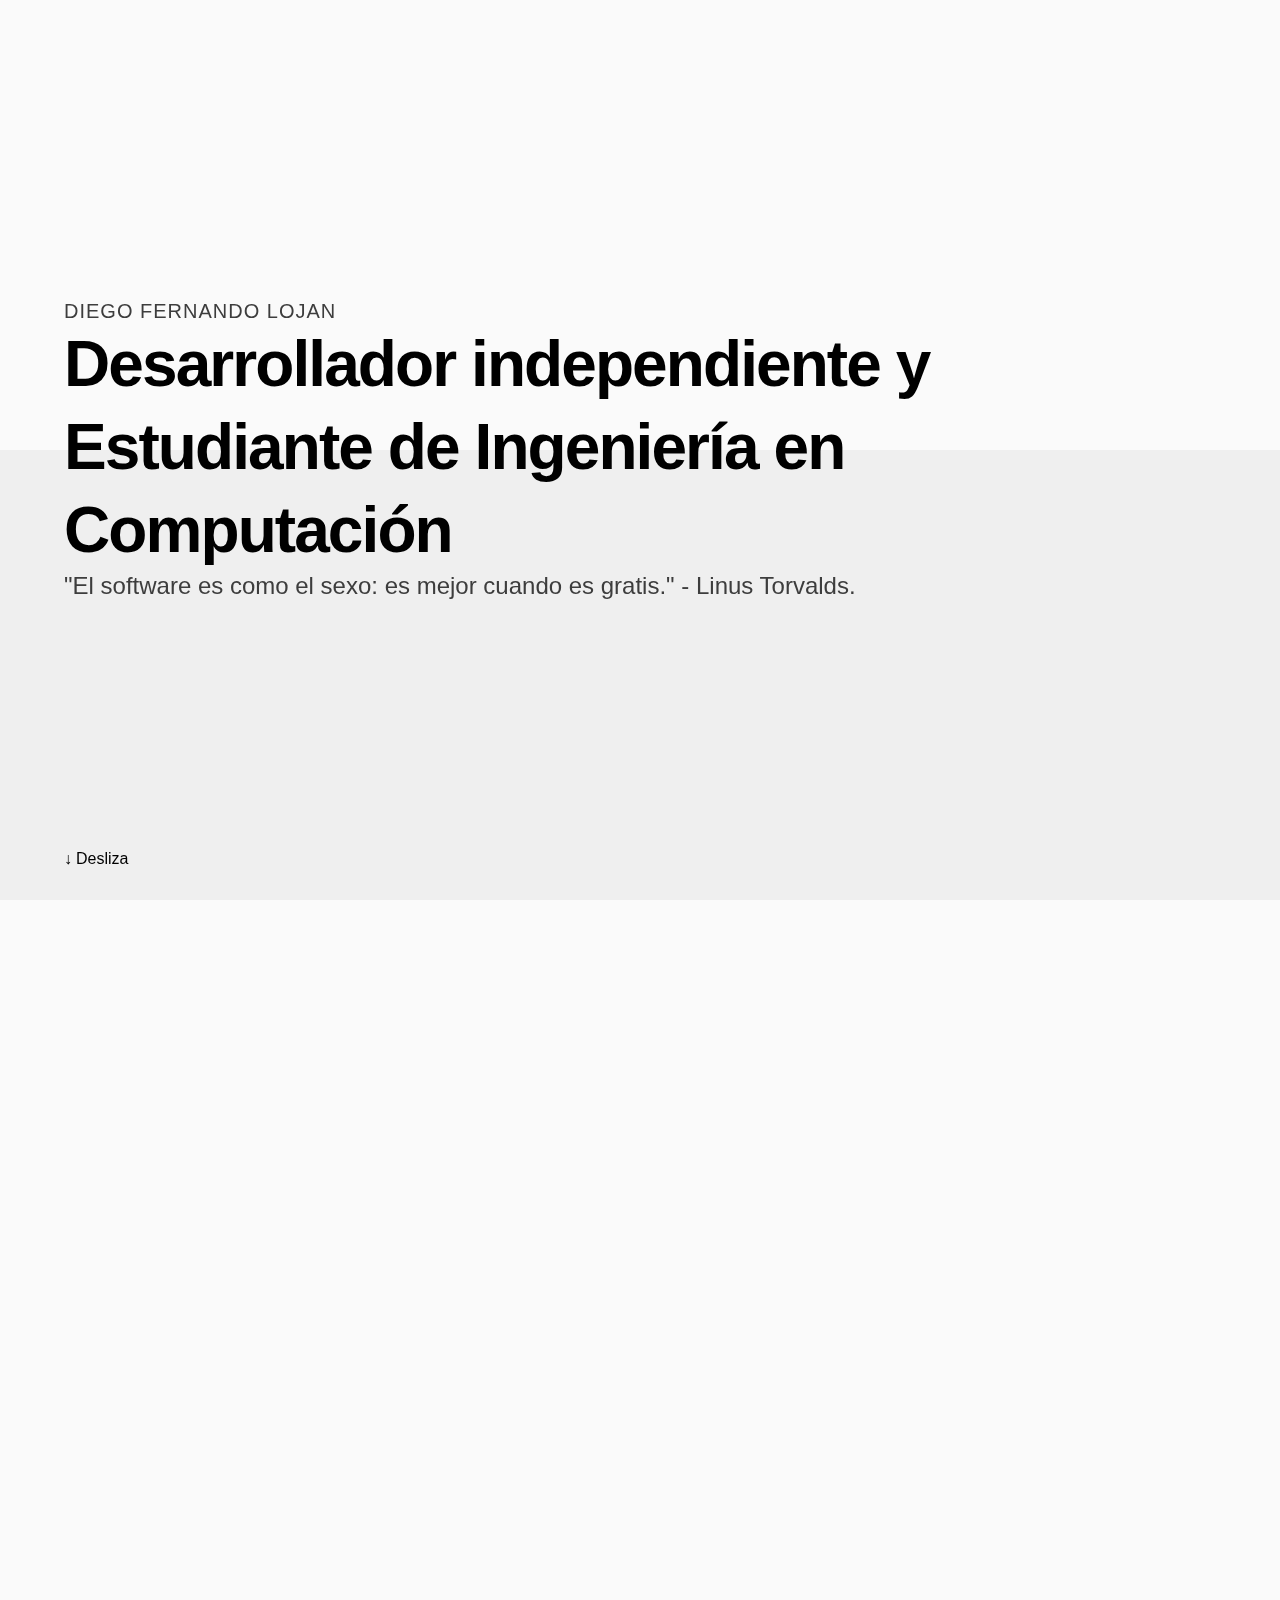
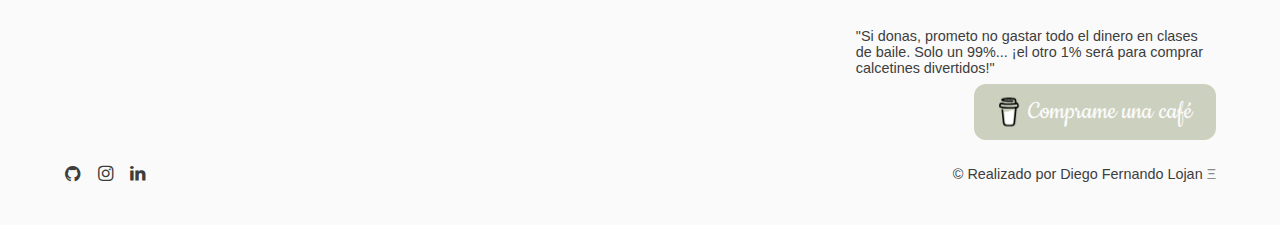
==== index.html @ 8c7e7162 "Primer commit y ultimo" ====
<!DOCTYPE html>
<html lang="en">

<head>
  <meta charset="UTF-8" />
  <meta name="viewport" content="width=device-width, initial-scale=1.0" />
  <meta name="theme-color" content="#1a324c">
  <meta name="msapplication-navbutton-color" content="#1a324c">
  <meta name="apple-mobile-web-app-status-bar-style" content="black-translucent">
  <meta name="description" content="Diego Lojan (LautishB)">
  <link rel="stylesheet" href="static/css/main.css" />
  <link rel="stylesheet" href="static/css/index.css" />
  <link rel="icon" type="image/png" sizes="32x32" href="static/images/favicon/icon.jpg" />
  <link rel="preconnect" href="https://fonts.gstatic.com" />
  <link rel="stylesheet" href="https://cdnjs.cloudflare.com/ajax/libs/font-awesome/5.15.4/css/all.min.css">


  <!-- Google fonts -->
  <style>
    /* cyrillic-ext */
    @font-face {
      font-family: 'Inter';
      font-style: normal;
      font-weight: 300;
      font-display: swap;
      src: url(https://fonts.gstatic.com/s/inter/v3/UcC73FwrK3iLTeHuS_fvQtMwCp50KnMa2JL7W0Q5n-wU.woff2) format('woff2');
      unicode-range: U+0460-052F, U+1C80-1C88, U+20B4, U+2DE0-2DFF, U+A640-A69F, U+FE2E-FE2F;
    }

    /* cyrillic */
    @font-face {
      font-family: 'Inter';
      font-style: normal;
      font-weight: 300;
      font-display: swap;
      src: url(https://fonts.gstatic.com/s/inter/v3/UcC73FwrK3iLTeHuS_fvQtMwCp50KnMa0ZL7W0Q5n-wU.woff2) format('woff2');
      unicode-range: U+0400-045F, U+0490-0491, U+04B0-04B1, U+2116;
    }

    /* greek-ext */
    @font-face {
      font-family: 'Inter';
      font-style: normal;
      font-weight: 300;
      font-display: swap;
      src: url(https://fonts.gstatic.com/s/inter/v3/UcC73FwrK3iLTeHuS_fvQtMwCp50KnMa2ZL7W0Q5n-wU.woff2) format('woff2');
      unicode-range: U+1F00-1FFF;
    }

    /* greek */
    @font-face {
      font-family: 'Inter';
      font-style: normal;
      font-weight: 300;
      font-display: swap;
      src: url(https://fonts.gstatic.com/s/inter/v3/UcC73FwrK3iLTeHuS_fvQtMwCp50KnMa1pL7W0Q5n-wU.woff2) format('woff2');
      unicode-range: U+0370-03FF;
    }

    /* vietnamese */
    @font-face {
      font-family: 'Inter';
      font-style: normal;
      font-weight: 300;
      font-display: swap;
      src: url(https://fonts.gstatic.com/s/inter/v3/UcC73FwrK3iLTeHuS_fvQtMwCp50KnMa2pL7W0Q5n-wU.woff2) format('woff2');
      unicode-range: U+0102-0103, U+0110-0111, U+0128-0129, U+0168-0169, U+01A0-01A1, U+01AF-01B0, U+1EA0-1EF9, U+20AB;
    }

    /* latin-ext */
    @font-face {
      font-family: 'Inter';
      font-style: normal;
      font-weight: 300;
      font-display: swap;
      src: url(https://fonts.gstatic.com/s/inter/v3/UcC73FwrK3iLTeHuS_fvQtMwCp50KnMa25L7W0Q5n-wU.woff2) format('woff2');
      unicode-range: U+0100-024F, U+0259, U+1E00-1EFF, U+2020, U+20A0-20AB, U+20AD-20CF, U+2113, U+2C60-2C7F, U+A720-A7FF;
    }

    /* latin */
    @font-face {
      font-family: 'Inter';
      font-style: normal;
      font-weight: 300;
      font-display: swap;
      src: url(https://fonts.gstatic.com/s/inter/v3/UcC73FwrK3iLTeHuS_fvQtMwCp50KnMa1ZL7W0Q5nw.woff2) format('woff2');
      unicode-range: U+0000-00FF, U+0131, U+0152-0153, U+02BB-02BC, U+02C6, U+02DA, U+02DC, U+2000-206F, U+2074, U+20AC, U+2122, U+2191, U+2193, U+2212, U+2215, U+FEFF, U+FFFD;
    }

    /* cyrillic-ext */
    @font-face {
      font-family: 'Inter';
      font-style: normal;
      font-weight: 400;
      font-display: swap;
      src: url(https://fonts.gstatic.com/s/inter/v3/UcC73FwrK3iLTeHuS_fvQtMwCp50KnMa2JL7W0Q5n-wU.woff2) format('woff2');
      unicode-range: U+0460-052F, U+1C80-1C88, U+20B4, U+2DE0-2DFF, U+A640-A69F, U+FE2E-FE2F;
    }

    /* cyrillic */
    @font-face {
      font-family: 'Inter';
      font-style: normal;
      font-weight: 400;
      font-display: swap;
      src: url(https://fonts.gstatic.com/s/inter/v3/UcC73FwrK3iLTeHuS_fvQtMwCp50KnMa0ZL7W0Q5n-wU.woff2) format('woff2');
      unicode-range: U+0400-045F, U+0490-0491, U+04B0-04B1, U+2116;
    }

    /* greek-ext */
    @font-face {
      font-family: 'Inter';
      font-style: normal;
      font-weight: 400;
      font-display: swap;
      src: url(https://fonts.gstatic.com/s/inter/v3/UcC73FwrK3iLTeHuS_fvQtMwCp50KnMa2ZL7W0Q5n-wU.woff2) format('woff2');
      unicode-range: U+1F00-1FFF;
    }

    /* greek */
    @font-face {
      font-family: 'Inter';
      font-style: normal;
      font-weight: 400;
      font-display: swap;
      src: url(https://fonts.gstatic.com/s/inter/v3/UcC73FwrK3iLTeHuS_fvQtMwCp50KnMa1pL7W0Q5n-wU.woff2) format('woff2');
      unicode-range: U+0370-03FF;
    }

    /* vietnamese */
    @font-face {
      font-family: 'Inter';
      font-style: normal;
      font-weight: 400;
      font-display: swap;
      src: url(https://fonts.gstatic.com/s/inter/v3/UcC73FwrK3iLTeHuS_fvQtMwCp50KnMa2pL7W0Q5n-wU.woff2) format('woff2');
      unicode-range: U+0102-0103, U+0110-0111, U+0128-0129, U+0168-0169, U+01A0-01A1, U+01AF-01B0, U+1EA0-1EF9, U+20AB;
    }

    /* latin-ext */
    @font-face {
      font-family: 'Inter';
      font-style: normal;
      font-weight: 400;
      font-display: swap;
      src: url(https://fonts.gstatic.com/s/inter/v3/UcC73FwrK3iLTeHuS_fvQtMwCp50KnMa25L7W0Q5n-wU.woff2) format('woff2');
      unicode-range: U+0100-024F, U+0259, U+1E00-1EFF, U+2020, U+20A0-20AB, U+20AD-20CF, U+2113, U+2C60-2C7F, U+A720-A7FF;
    }

    /* latin */
    @font-face {
      font-family: 'Inter';
      font-style: normal;
      font-weight: 400;
      font-display: swap;
      src: url(https://fonts.gstatic.com/s/inter/v3/UcC73FwrK3iLTeHuS_fvQtMwCp50KnMa1ZL7W0Q5nw.woff2) format('woff2');
      unicode-range: U+0000-00FF, U+0131, U+0152-0153, U+02BB-02BC, U+02C6, U+02DA, U+02DC, U+2000-206F, U+2074, U+20AC, U+2122, U+2191, U+2193, U+2212, U+2215, U+FEFF, U+FFFD;
    }

    /* cyrillic-ext */
    @font-face {
      font-family: 'Inter';
      font-style: normal;
      font-weight: 500;
      font-display: swap;
      src: url(https://fonts.gstatic.com/s/inter/v3/UcC73FwrK3iLTeHuS_fvQtMwCp50KnMa2JL7W0Q5n-wU.woff2) format('woff2');
      unicode-range: U+0460-052F, U+1C80-1C88, U+20B4, U+2DE0-2DFF, U+A640-A69F, U+FE2E-FE2F;
    }

    /* cyrillic */
    @font-face {
      font-family: 'Inter';
      font-style: normal;
      font-weight: 500;
      font-display: swap;
      src: url(https://fonts.gstatic.com/s/inter/v3/UcC73FwrK3iLTeHuS_fvQtMwCp50KnMa0ZL7W0Q5n-wU.woff2) format('woff2');
      unicode-range: U+0400-045F, U+0490-0491, U+04B0-04B1, U+2116;
    }

    /* greek-ext */
    @font-face {
      font-family: 'Inter';
      font-style: normal;
      font-weight: 500;
      font-display: swap;
      src: url(https://fonts.gstatic.com/s/inter/v3/UcC73FwrK3iLTeHuS_fvQtMwCp50KnMa2ZL7W0Q5n-wU.woff2) format('woff2');
      unicode-range: U+1F00-1FFF;
    }

    /* greek */
    @font-face {
      font-family: 'Inter';
      font-style: normal;
      font-weight: 500;
      font-display: swap;
      src: url(https://fonts.gstatic.com/s/inter/v3/UcC73FwrK3iLTeHuS_fvQtMwCp50KnMa1pL7W0Q5n-wU.woff2) format('woff2');
      unicode-range: U+0370-03FF;
    }

    /* vietnamese */
    @font-face {
      font-family: 'Inter';
      font-style: normal;
      font-weight: 500;
      font-display: swap;
      src: url(https://fonts.gstatic.com/s/inter/v3/UcC73FwrK3iLTeHuS_fvQtMwCp50KnMa2pL7W0Q5n-wU.woff2) format('woff2');
      unicode-range: U+0102-0103, U+0110-0111, U+0128-0129, U+0168-0169, U+01A0-01A1, U+01AF-01B0, U+1EA0-1EF9, U+20AB;
    }

    /* latin-ext */
    @font-face {
      font-family: 'Inter';
      font-style: normal;
      font-weight: 500;
      font-display: swap;
      src: url(https://fonts.gstatic.com/s/inter/v3/UcC73FwrK3iLTeHuS_fvQtMwCp50KnMa25L7W0Q5n-wU.woff2) format('woff2');
      unicode-range: U+0100-024F, U+0259, U+1E00-1EFF, U+2020, U+20A0-20AB, U+20AD-20CF, U+2113, U+2C60-2C7F, U+A720-A7FF;
    }

    /* latin */
    @font-face {
      font-family: 'Inter';
      font-style: normal;
      font-weight: 500;
      font-display: swap;
      src: url(https://fonts.gstatic.com/s/inter/v3/UcC73FwrK3iLTeHuS_fvQtMwCp50KnMa1ZL7W0Q5nw.woff2) format('woff2');
      unicode-range: U+0000-00FF, U+0131, U+0152-0153, U+02BB-02BC, U+02C6, U+02DA, U+02DC, U+2000-206F, U+2074, U+20AC, U+2122, U+2191, U+2193, U+2212, U+2215, U+FEFF, U+FFFD;
    }

    /* cyrillic-ext */
    @font-face {
      font-family: 'Inter';
      font-style: normal;
      font-weight: 600;
      font-display: swap;
      src: url(https://fonts.gstatic.com/s/inter/v3/UcC73FwrK3iLTeHuS_fvQtMwCp50KnMa2JL7W0Q5n-wU.woff2) format('woff2');
      unicode-range: U+0460-052F, U+1C80-1C88, U+20B4, U+2DE0-2DFF, U+A640-A69F, U+FE2E-FE2F;
    }

    /* cyrillic */
    @font-face {
      font-family: 'Inter';
      font-style: normal;
      font-weight: 600;
      font-display: swap;
      src: url(https://fonts.gstatic.com/s/inter/v3/UcC73FwrK3iLTeHuS_fvQtMwCp50KnMa0ZL7W0Q5n-wU.woff2) format('woff2');
      unicode-range: U+0400-045F, U+0490-0491, U+04B0-04B1, U+2116;
    }

    /* greek-ext */
    @font-face {
      font-family: 'Inter';
      font-style: normal;
      font-weight: 600;
      font-display: swap;
      src: url(https://fonts.gstatic.com/s/inter/v3/UcC73FwrK3iLTeHuS_fvQtMwCp50KnMa2ZL7W0Q5n-wU.woff2) format('woff2');
      unicode-range: U+1F00-1FFF;
    }

    /* greek */
    @font-face {
      font-family: 'Inter';
      font-style: normal;
      font-weight: 600;
      font-display: swap;
      src: url(https://fonts.gstatic.com/s/inter/v3/UcC73FwrK3iLTeHuS_fvQtMwCp50KnMa1pL7W0Q5n-wU.woff2) format('woff2');
      unicode-range: U+0370-03FF;
    }

    /* vietnamese */
    @font-face {
      font-family: 'Inter';
      font-style: normal;
      font-weight: 600;
      font-display: swap;
      src: url(https://fonts.gstatic.com/s/inter/v3/UcC73FwrK3iLTeHuS_fvQtMwCp50KnMa2pL7W0Q5n-wU.woff2) format('woff2');
      unicode-range: U+0102-0103, U+0110-0111, U+0128-0129, U+0168-0169, U+01A0-01A1, U+01AF-01B0, U+1EA0-1EF9, U+20AB;
    }

    /* latin-ext */
    @font-face {
      font-family: 'Inter';
      font-style: normal;
      font-weight: 600;
      font-display: swap;
      src: url(https://fonts.gstatic.com/s/inter/v3/UcC73FwrK3iLTeHuS_fvQtMwCp50KnMa25L7W0Q5n-wU.woff2) format('woff2');
      unicode-range: U+0100-024F, U+0259, U+1E00-1EFF, U+2020, U+20A0-20AB, U+20AD-20CF, U+2113, U+2C60-2C7F, U+A720-A7FF;
    }

    /* latin */
    @font-face {
      font-family: 'Inter';
      font-style: normal;
      font-weight: 600;
      font-display: swap;
      src: url(https://fonts.gstatic.com/s/inter/v3/UcC73FwrK3iLTeHuS_fvQtMwCp50KnMa1ZL7W0Q5nw.woff2) format('woff2');
      unicode-range: U+0000-00FF, U+0131, U+0152-0153, U+02BB-02BC, U+02C6, U+02DA, U+02DC, U+2000-206F, U+2074, U+20AC, U+2122, U+2191, U+2193, U+2212, U+2215, U+FEFF, U+FFFD;
    }

    /* cyrillic-ext */
    @font-face {
      font-family: 'Inter';
      font-style: normal;
      font-weight: 700;
      font-display: swap;
      src: url(https://fonts.gstatic.com/s/inter/v3/UcC73FwrK3iLTeHuS_fvQtMwCp50KnMa2JL7W0Q5n-wU.woff2) format('woff2');
      unicode-range: U+0460-052F, U+1C80-1C88, U+20B4, U+2DE0-2DFF, U+A640-A69F, U+FE2E-FE2F;
    }

    /* cyrillic */
    @font-face {
      font-family: 'Inter';
      font-style: normal;
      font-weight: 700;
      font-display: swap;
      src: url(https://fonts.gstatic.com/s/inter/v3/UcC73FwrK3iLTeHuS_fvQtMwCp50KnMa0ZL7W0Q5n-wU.woff2) format('woff2');
      unicode-range: U+0400-045F, U+0490-0491, U+04B0-04B1, U+2116;
    }

    /* greek-ext */
    @font-face {
      font-family: 'Inter';
      font-style: normal;
      font-weight: 700;
      font-display: swap;
      src: url(https://fonts.gstatic.com/s/inter/v3/UcC73FwrK3iLTeHuS_fvQtMwCp50KnMa2ZL7W0Q5n-wU.woff2) format('woff2');
      unicode-range: U+1F00-1FFF;
    }

    /* greek */
    @font-face {
      font-family: 'Inter';
      font-style: normal;
      font-weight: 700;
      font-display: swap;
      src: url(https://fonts.gstatic.com/s/inter/v3/UcC73FwrK3iLTeHuS_fvQtMwCp50KnMa1pL7W0Q5n-wU.woff2) format('woff2');
      unicode-range: U+0370-03FF;
    }

    /* vietnamese */
    @font-face {
      font-family: 'Inter';
      font-style: normal;
      font-weight: 700;
      font-display: swap;
      src: url(https://fonts.gstatic.com/s/inter/v3/UcC73FwrK3iLTeHuS_fvQtMwCp50KnMa2pL7W0Q5n-wU.woff2) format('woff2');
      unicode-range: U+0102-0103, U+0110-0111, U+0128-0129, U+0168-0169, U+01A0-01A1, U+01AF-01B0, U+1EA0-1EF9, U+20AB;
    }

    /* latin-ext */
    @font-face {
      font-family: 'Inter';
      font-style: normal;
      font-weight: 700;
      font-display: swap;
      src: url(https://fonts.gstatic.com/s/inter/v3/UcC73FwrK3iLTeHuS_fvQtMwCp50KnMa25L7W0Q5n-wU.woff2) format('woff2');
      unicode-range: U+0100-024F, U+0259, U+1E00-1EFF, U+2020, U+20A0-20AB, U+20AD-20CF, U+2113, U+2C60-2C7F, U+A720-A7FF;
    }

    /* latin */
    @font-face {
      font-family: 'Inter';
      font-style: normal;
      font-weight: 700;
      font-display: swap;
      src: url(https://fonts.gstatic.com/s/inter/v3/UcC73FwrK3iLTeHuS_fvQtMwCp50KnMa1ZL7W0Q5nw.woff2) format('woff2');
      unicode-range: U+0000-00FF, U+0131, U+0152-0153, U+02BB-02BC, U+02C6, U+02DA, U+02DC, U+2000-206F, U+2074, U+20AC, U+2122, U+2191, U+2193, U+2212, U+2215, U+FEFF, U+FFFD;
    }

    /* cyrillic-ext */
    @font-face {
      font-family: 'Inter';
      font-style: normal;
      font-weight: 800;
      font-display: swap;
      src: url(https://fonts.gstatic.com/s/inter/v3/UcC73FwrK3iLTeHuS_fvQtMwCp50KnMa2JL7W0Q5n-wU.woff2) format('woff2');
      unicode-range: U+0460-052F, U+1C80-1C88, U+20B4, U+2DE0-2DFF, U+A640-A69F, U+FE2E-FE2F;
    }

    /* cyrillic */
    @font-face {
      font-family: 'Inter';
      font-style: normal;
      font-weight: 800;
      font-display: swap;
      src: url(https://fonts.gstatic.com/s/inter/v3/UcC73FwrK3iLTeHuS_fvQtMwCp50KnMa0ZL7W0Q5n-wU.woff2) format('woff2');
      unicode-range: U+0400-045F, U+0490-0491, U+04B0-04B1, U+2116;
    }

    /* greek-ext */
    @font-face {
      font-family: 'Inter';
      font-style: normal;
      font-weight: 800;
      font-display: swap;
      src: url(https://fonts.gstatic.com/s/inter/v3/UcC73FwrK3iLTeHuS_fvQtMwCp50KnMa2ZL7W0Q5n-wU.woff2) format('woff2');
      unicode-range: U+1F00-1FFF;
    }

    /* greek */
    @font-face {
      font-family: 'Inter';
      font-style: normal;
      font-weight: 800;
      font-display: swap;
      src: url(https://fonts.gstatic.com/s/inter/v3/UcC73FwrK3iLTeHuS_fvQtMwCp50KnMa1pL7W0Q5n-wU.woff2) format('woff2');
      unicode-range: U+0370-03FF;
    }

    /* vietnamese */
    @font-face {
      font-family: 'Inter';
      font-style: normal;
      font-weight: 800;
      font-display: swap;
      src: url(https://fonts.gstatic.com/s/inter/v3/UcC73FwrK3iLTeHuS_fvQtMwCp50KnMa2pL7W0Q5n-wU.woff2) format('woff2');
      unicode-range: U+0102-0103, U+0110-0111, U+0128-0129, U+0168-0169, U+01A0-01A1, U+01AF-01B0, U+1EA0-1EF9, U+20AB;
    }

    /* latin-ext */
    @font-face {
      font-family: 'Inter';
      font-style: normal;
      font-weight: 800;
      font-display: swap;
      src: url(https://fonts.gstatic.com/s/inter/v3/UcC73FwrK3iLTeHuS_fvQtMwCp50KnMa25L7W0Q5n-wU.woff2) format('woff2');
      unicode-range: U+0100-024F, U+0259, U+1E00-1EFF, U+2020, U+20A0-20AB, U+20AD-20CF, U+2113, U+2C60-2C7F, U+A720-A7FF;
    }

    /* latin */
    @font-face {
      font-family: 'Inter';
      font-style: normal;
      font-weight: 800;
      font-display: swap;
      src: url(https://fonts.gstatic.com/s/inter/v3/UcC73FwrK3iLTeHuS_fvQtMwCp50KnMa1ZL7W0Q5nw.woff2) format('woff2');
      unicode-range: U+0000-00FF, U+0131, U+0152-0153, U+02BB-02BC, U+02C6, U+02DA, U+02DC, U+2000-206F, U+2074, U+20AC, U+2122, U+2191, U+2193, U+2212, U+2215, U+FEFF, U+FFFD;
    }

    /* cyrillic-ext */
    @font-face {
      font-family: 'Inter';
      font-style: normal;
      font-weight: 900;
      font-display: swap;
      src: url(https://fonts.gstatic.com/s/inter/v3/UcC73FwrK3iLTeHuS_fvQtMwCp50KnMa2JL7W0Q5n-wU.woff2) format('woff2');
      unicode-range: U+0460-052F, U+1C80-1C88, U+20B4, U+2DE0-2DFF, U+A640-A69F, U+FE2E-FE2F;
    }

    /* cyrillic */
    @font-face {
      font-family: 'Inter';
      font-style: normal;
      font-weight: 900;
      font-display: swap;
      src: url(https://fonts.gstatic.com/s/inter/v3/UcC73FwrK3iLTeHuS_fvQtMwCp50KnMa0ZL7W0Q5n-wU.woff2) format('woff2');
      unicode-range: U+0400-045F, U+0490-0491, U+04B0-04B1, U+2116;
    }

    /* greek-ext */
    @font-face {
      font-family: 'Inter';
      font-style: normal;
      font-weight: 900;
      font-display: swap;
      src: url(https://fonts.gstatic.com/s/inter/v3/UcC73FwrK3iLTeHuS_fvQtMwCp50KnMa2ZL7W0Q5n-wU.woff2) format('woff2');
      unicode-range: U+1F00-1FFF;
    }

    /* greek */
    @font-face {
      font-family: 'Inter';
      font-style: normal;
      font-weight: 900;
      font-display: swap;
      src: url(https://fonts.gstatic.com/s/inter/v3/UcC73FwrK3iLTeHuS_fvQtMwCp50KnMa1pL7W0Q5n-wU.woff2) format('woff2');
      unicode-range: U+0370-03FF;
    }

    /* vietnamese */
    @font-face {
      font-family: 'Inter';
      font-style: normal;
      font-weight: 900;
      font-display: swap;
      src: url(https://fonts.gstatic.com/s/inter/v3/UcC73FwrK3iLTeHuS_fvQtMwCp50KnMa2pL7W0Q5n-wU.woff2) format('woff2');
      unicode-range: U+0102-0103, U+0110-0111, U+0128-0129, U+0168-0169, U+01A0-01A1, U+01AF-01B0, U+1EA0-1EF9, U+20AB;
    }

    /* latin-ext */
    @font-face {
      font-family: 'Inter';
      font-style: normal;
      font-weight: 900;
      font-display: swap;
      src: url(https://fonts.gstatic.com/s/inter/v3/UcC73FwrK3iLTeHuS_fvQtMwCp50KnMa25L7W0Q5n-wU.woff2) format('woff2');
      unicode-range: U+0100-024F, U+0259, U+1E00-1EFF, U+2020, U+20A0-20AB, U+20AD-20CF, U+2113, U+2C60-2C7F, U+A720-A7FF;
    }

    /* latin */
    @font-face {
      font-family: 'Inter';
      font-style: normal;
      font-weight: 900;
      font-display: swap;
      src: url(https://fonts.gstatic.com/s/inter/v3/UcC73FwrK3iLTeHuS_fvQtMwCp50KnMa1ZL7W0Q5nw.woff2) format('woff2');
      unicode-range: U+0000-00FF, U+0131, U+0152-0153, U+02BB-02BC, U+02C6, U+02DA, U+02DC, U+2000-206F, U+2074, U+20AC, U+2122, U+2191, U+2193, U+2212, U+2215, U+FEFF, U+FFFD;
    }
  </style>

  <!-- Global site tag (gtag.js) - Google Analytics -->
  <script async src="https://www.googletagmanager.com/gtag/js?id=G-Y3FM96129M"></script>
  <script>
    window.dataLayer = window.dataLayer || [];
    function gtag() { dataLayer.push(arguments); }
    gtag('js', new Date());

    gtag('config', 'G-Y3FM96129M');
  </script>

  <title>Fernando Lojan: Desarrollador</title>
</head>

<body>
  <header>
    <div class="fixed-header animate-background">
      <div class="container header-container">
        <div class="logo-container">
          <span class="logo animate-logo">Diego Fernando Lojan</span>
        </div>
        <div class="header-text">
          <h1>


            <p class="animate-text-1">Desarrollador independiente y</p>
            <p class="animate-text-2">Estudiante de Ingeniería en Computación</p>
          </h1>
        </div>
        <h2 class="animate-subtitle">
          "El software es como el sexo: es mejor cuando es gratis." - Linus Torvalds.
        </h2>
        <div class="scroll-button animate-scroll" tabindex="0">
          <div class="arrow">↓</div> Desliza
        </div>
      </div>
    </div>
  </header>
  <nav>
    <div class="container">
      <a href="/" class="nav-logo" title="Back to Homepage">
        Diego Fernando Lojan
      </a>
      <div class="nav-links">
        <a href="#about" class="link">Acerca de</a>
        <a href="#projects" class="link">Proyectos</a>
        <a href="#talks" class="link">Videos</a>
        <a href="#articles" class="link">Personal</a>
        <div class="social-media">
          <a href="https://www.github.com/jemimaabu" title="Github">
            <i class="demo-icon icon-github-circled"></i>
          </a>
          <a href="https://www.twitter.com/jemimaabu" title="Twitter">
            <i class="demo-icon icon-twitter"></i>
          </a>
          <a href="https://jemimaabu.medium.com" title="Medium">
            <i class="demo-icon icon-medium"></i>
          </a>
          <a href="https://codepen.io/jemimaabu" title="Codepen">
            <i class="demo-icon icon-codeopen"></i>
          </a>
          <a href="https://www.linkedin.com/in/jemimaabu" title="LinkedIn">
            <i class="demo-icon icon-linkedin"></i>
          </a>
        </div>
      </div>
      <div class="nav-controls">
        <button id="menu-display" title="Show Menu" class="hamburger"></button>
        <button id="theme-display" title="Select a color scheme" class="control">
          <i class="demo-icon icon-cog"></i>
        </button>
      </div>
      <div class="theme-container">
        <button class="light theme-select" id="light-select" onclick="setTheme('light')" aria-label="Set light theme">
          <div class="theme-label">
            Tema Claro
          </div>
          <div class="theme">
            <div class="color background"></div>
            <div class="color shade-100"></div>
            <div class="color shade-300"></div>
            <div class="color shade-500"></div>
            <div class="color text"></div>
          </div>
        </button>
        <button class="dark theme-select" id="dark-select" onclick="setTheme('dark')"
          onkeydown="(e) => setThemeKey(e, 'dark')" aria-label="Set dark theme">
          <div class="theme-label">
            Tema Oscuro
          </div>
          <div class="theme">
            <div class="color background"></div>
            <div class="color shade-100"></div>
            <div class="color shade-300"></div>
            <div class="color shade-500"></div>
            <div class="color text"></div>
          </div>
        </button>
        <button class="brown theme-select" id="brown-select" onclick="setTheme('brown')" aria-label="Set brown theme">
          <div class="theme-label">
            Tema Marrón
          </div>
          <div class="theme">
            <div class="color background"></div>
            <div class="color shade-100"></div>
            <div class="color shade-300"></div>
            <div class="color shade-500"></div>
            <div class="color text"></div>
          </div>
        </button>
        <button class="green theme-select" id="green-select" onclick="setTheme('green')" aria-label="Set green theme">
          <div class="theme-label">
            Tema Verde
          </div>
          <div class="theme">
            <div class="color background"></div>
            <div class="color shade-100"></div>
            <div class="color shade-300"></div>
            <div class="color shade-500"></div>
            <div class="color text"></div>
          </div>
        </button>
        <button class="pink theme-select" id="pink-select" onclick="setTheme('pink')" aria-label="Set pink theme">
          <div class="theme-label">
            Tema Rosa
          </div>
          <div class="theme">
            <div class="color background"></div>
            <div class="color shade-100"></div>
            <div class="color shade-300"></div>
            <div class="color shade-500"></div>
            <div class="color text"></div>
          </div>
        </button>
        <button class="neon theme-select" id="neon-select" onclick="setTheme('neon')" aria-label="Set pink theme">
          <div class="theme-label">
            Tema Neon
          </div>
          <div class="theme">
            <div class="color background"></div>
            <div class="color shade-100"></div>
            <div class="color shade-300"></div>
            <div class="color shade-500"></div>
            <div class="color text"></div>
          </div>
        </button>
      </div>
    </div>
  </nav>
  <main>
    <section id="about">
      <div class="container inner-container">
        <div class="intro scroll-in">
          <h2 class="section-title">Holaaa, Soy Diego Fernando Lojan <span class="title-icon">🫡</span></h2>
          <div class="section-subtitle">
            <p>Un estudiante de ingenieria en Computacion de Ecuador y desarrollador autodidacta.</p>
            <p>
              He realizado <a href="#">diversos proyectos personales</a> y academicos, adquiriendo experiencia en
              resolucion
              de problemas
              y colaboracion en
              equipo.</p>
            <p>
              Aprendo <a href="#">nuevas tecnologias que me ayudan en el desarrollo</a> con enfoque en diseño
              responsivo, accesibilidad y estética agradable. Utilizo HTML, CSS, JavaScript y frameworks como React,
              Bootstrap, Django, Vue, Node y Laravel.
            </p>
            <p>También tengo interés en la <a href="#">psicología</a> lo que me ayuda a comprender mejor a las personas
              y satisfacer sus necesidades en proyectos.
            </p>
          </div>
          <div class="section-link">
            <a href="https://github.com/DiegoFernandoLojanTN" class="link-btn">Más sobre mi</a>
          </div>
        </div>
      </div>
    </section>
    <div class="wave-border top">
      <svg viewBox="0 0 500 150" preserveAspectRatio="none" style="height: 100%; width: 100%;">
        <path d="M0.00,49.98 C149.99,150.00 349.20,-49.98 500.00,49.98 L500.00,150.00 L0.00,150.00 Z"
          style="stroke: none; fill: var(--shade-100)"></path>
        <path class="neon-path" d="M0.00,49.98 C149.99,150.00 349.20,-49.98 500.00,49.98"
          style="stroke: var(--neon-color);fill: none;"></path>
      </svg>
    </div>
    <section id="projects">
      <div class="container">
        <div class="title-container scroll-in">
          <h2 class="section-title">Proyectos Realizados <span class="title-icon">&#128187;</span></h2>
          <p class="section-subtitle">
            Abordo mis trabajos y proyectos de tres formas distintas: autodidacta para mi desarrollo personal, bajo
            trabajos academicos y mediante contratos de trabajo.
            Aquí te presento algunos de mis proyectos:
          </p>
        </div>
        <div class="project-container">
          <div class="project scroll-in">
            <div class="project-image">
              <img src="./static/images/projects/periodico.png" width="720" height="340" alt="Trainella yoga website">
            </div>
            <div class="project-content-container">
              <div class="project-content">
                <h3 class="project-title">
                  <a href="#" target="_blank" rel="noopener"> Periodico Digital </a>
                </h3>
                <div class="project-description">
                  <p>Desarrollé este proyecto para un grupo de estudiantes de Trabajo Social. Su objetivo era crear un
                    sitio web con un diseño personalizado para un periódico o revista que contuviera artículos y les
                    permitiera mostrar su trabajo, de manera similar a un periódico digital convencional. Por lo tanto,
                    diseñé y llevé a cabo la implementación de su contenido.</p>
                </div>
                <ul class="project-tags" title="Technologies used">
                  <li class="tag">HTML</li>
                  <li class="tag">CSS</li>
                  <li class="tag">SASS</li>
                  <li class="tag">JAVASCRIPT</li>
                  <li class="tag">BOOTSTRAP</li>
                  <li class="tag">JQUERY</li>
                </ul>
                <div class="project-links">
                  <a href="https://periodicodigital6.netlify.app" target="_blank" rel="noopener"
                    class="link-btn">Visitar Sitio</a>
                </div>
              </div>
            </div>
          </div>
          <div class="project scroll-in">
            <div class="project-image">
              <img src="./static/images/projects/quatum.png" width="720" height="340"
                alt="UNILAG Consult Cybercamp Website">
            </div>
            <div class="project-content-container">
              <div class="project-content">
                <h3 class="project-title">
                  <a href="https://github.com/DiegoFernandoLojanTN/Proyecto_Servicios.git" target="_blank"
                    rel="noopener">
                    QUANTUM COMP - Soporte instantaneo
                  </a>
                </h3>
                <div class="project-description">
                  <p>
                    El siguiente proyecto (academico) consiste en desarrollar un sistema de servicios de mantenimiento
                    para computadoras,
                    diseñado para ser utilizado por el personal de un recinto específico conn (Administrador, secretario
                    y técnico).
                    <br>Con un diseño moderno para una aplicacion de escritorio.</br>
                  </p>

                </div>
                <ul class="project-tags">
                  <li class="tag">JAVA</li>
                  <li class="tag">HIBERNATE</li>
                  <li class="tag">MYSQL</li>
                  <li class="tag">JASPER REPORTS</li>
                  <li class="tag">M-V-C</li>
                </ul>
                <div class="project-links">
                  <a href="https://github.com/DiegoFernandoLojanTN/Proyecto_Servicios.git" target="_blank"
                    rel="noopener" class="link-btn">Ir al GitHub</a>
                </div>
              </div>
            </div>
          </div>
          <div class="project scroll-in">
            <div class="project-image">
              <img src="./static/images/projects/TUTORIAS.jpeg" width="720" height="340"
                alt="Jemima Abu: Self Taught Developer, School Taught Engineer">
            </div>
            <div class="project-content-container">
              <div class="project-content">
                <h3 class="project-title">
                  Tutorias System
                </h3>
                <div class="project-description">
                  <p>
                    Este proyecto (acedemico) de gestión académica para tutorías universitarias tiene como objetivo
                    principal proporcionar un entorno digital que facilite la interacción entre profesores y
                    estudiantes.
                    Este sistema se enfoca en brindar apoyo en asignaturas específicas, así como en el desarrollo de
                    habilidades de estudio.
                    Con esta plataforma, se pretende mejorar la experiencia educativa y fomentar un aprendizaje más
                    efectivo y personalizado en el ámbito
                    universitario.
                  </p>
                </div>
                <ul class="project-tags">
                  <li class="tag">DJANGO</li>
                  <li class="tag">BOOTSTRAP</li>
                  <li class="tag">JAVASCRIPT</li>
                  <li class="tag">VUE</li>
                  <li class="tag">POSTGRESQL</li>
                  <li class="tag">DOCKER</li>
                  <li class="tag">AZURE</li>

                </ul>
                <div class="project-links">
                  <a href="https://github.com/DiegoFernandoLojanTN/TutoriasSystem.git" target="_blank" rel="noopener"
                    class="link-btn">IR AL GITHUB</a>
                </div>
              </div>
            </div>
          </div>
        </div>
        <div class="section-link scroll-in">
          <a href="https://github.com/DiegoFernandoLojanTN?tab=repositories" class="link-btn">Ver todos los
            proyectos</a>
        </div>
      </div>
    </section>
    <div class="wave-border bottom">
      <svg viewBox="0 0 500 150" preserveAspectRatio="none" style="height: 100%; width: 100%;">
        <path d="M0.00,49.98 C149.99,150.00 271.49,-49.98 500.00,49.98 L500.00,0.00 L0.00,0.00 Z"
          style="stroke: none; fill: var(--shade-100);"></path>
        <path class="neon-path" d="M0.00,49.98 C149.99,150.00 271.49,-49.98 500.00,49.98"
          style="stroke: var(--neon-color); fill: none;"></path>
      </svg>
    </div>
    <section id="talks">
      <div class="container">
        <div class="title-container scroll-in">
          <h2 class="section-title">Videos en Youtube <span class="title-icon">&#127908;</span></h2>
          <p class="section-subtitle">
            En esta sección, te puedes ver una selección de videos donde podrás sumergirte en algunas explicaciones de
            proyectos realizados
            sobre una amplia variedad de temas,
            desde el desarrollo personal y académico.
          </p>
        </div>
        <div class="talks-container">
          <div class="card scroll-in">
            <div class="card-image">
              <a href="https://youtu.be/Kib0gNz6VV8" title="Accessible.JS - Jemima Abu - CityJS Conf 2020"
                target="_blank" rel="noopener">
                <img src="./static/images/talks/full.png" alt="Accessible.JS - Jemima Abu - CityJS Conf 2020"
                  width="480" height="360">
              </a>
            </div>
            <div class="card-content">
              <h3 class="card-title">
                CREACION DE UN FULL-ADDER CON EMPAQUETADO EN VHDL
              </h3>
              <div class="card-description">
                <p>
                  ARQUITECTURA DE ORDENADORES
                </p>
              </div>
            </div>
          </div>
          <div class="card scroll-in">
            <div class="card-image">
              <a href="https://youtu.be/YuCsVpZCSgo"
                title="Understanding Accessibility as a Concept | Jemima Abu | CascadiaJS 2020" target="_blank"
                rel="noopener">
                <img src="./static/images/talks/motor.png"
                  alt="Understanding Accessibility as a Concept | Jemima Abu | CascadiaJS 2020" width="480"
                  height="360">
              </a>
            </div>
            <div class="card-content">
              <h3 class="card-title">
                EXPLICACION DEL FUNCIONAMIENTO DE UN MOTOR ELECTRICO CON UNA MAQUINA DE ESTADOS EN VHDL
              </h3>
              <div class="card-description">
                <p>
                  ARQUITECTURA DE ORDENADORES
                </p>
              </div>
            </div>
          </div>
          <div class="card scroll-in">
            <div class="card-image">
              <a href="https://youtu.be/5NQJDsHTI34"
                title="Jemima Abu - State Management for React Applications at React Live Conference Online"
                target="_blank" rel="noopener">
                <img src="./static/images/talks/tiket.png"
                  alt="Jemima Abu - State Management for React Applications at React Live Conference Online" width="480"
                  height="360">
              </a>
            </div>
            <div class="card-content">
              <h3 class="card-title">
                Proyecto Web: Fresh Tickets
              </h3>
              <div class="card-description">
                <p>
                  DESARROLLO BASADO EN PLATAFORMAS
                </p>
              </div>
            </div>
          </div>

        </div>
        <div class="section-link scroll-in">
          <a href="#talks" class="link-btn">No tengo mas Videos 😆</a>
        </div>
      </div>
    </section>
    <div class="wave-border top">
      <svg viewBox="0 0 500 150" preserveAspectRatio="none" style="height: 100%; width: 100%;">
        <path d="M0.00,49.98 C149.99,150.00 349.20,-49.98 500.00,49.98 L500.00,150.00 L0.00,150.00 Z"
          style="stroke: none; fill: var(--shade-100)"></path>
        <path class="neon-path" d="M0.00,49.98 C149.99,150.00 349.20,-49.98 500.00,49.98"
          style="stroke: var(--neon-color);fill: none;"></path>
      </svg>
    </div>
    <section id="articles">
      <div class="container">
        <div class="title-container scroll-in">
          <h2 class="section-title">Mi Lado Personal: Gustos e Intereses<span class="title-icon">&#128466;</span></h2>
          <p class="section-subtitle">
            Ahora se vuelve más personal, ya que me apasionan los animales, la musica y la psicologia. <br>Siempre trato
            de leer sobre estos temas cuando intento comprender un nuevo concepto o desarrollar una habilidad, tanto en
            mi vida personal como profesional
          </p>
        </div>
        <div class="articles-container">
          <div class="article scroll-in">
            <div class="article-image">
              <a href="#articles" target="_blank" rel="noopener">
                <img src="./static/images/articles/Neo.png" alt="How To Learn JavaScript">
              </a>
            </div>
            <div class="article-content">
              <div class="article-site">
                <a href="#articles" target="_blank" rel="noopener">Mascota</a>
              </div>
              <h3 class="article-title">
                <a href="#articles" target="_blank" rel="noopener">
                  Neo: El pitbull con un carácter audaz y alergias desafiantes
                </a>
              </h3>
              <div class="article-description">
                <p>
                  Descubre a Neo, el intrépido pitbull con una personalidad arrolladora y un corazón valiente. A pesar
                  de sus alergias, este canino no se detiene ante ningún obstáculo y siempre está listo para enfrentar
                  nuevos desafíos.
                </p>
              </div>
            </div>
          </div>
          <div class="article scroll-in">
            <div class="article-image">
              <a href="#" target="_blank" rel="noopener">
                <img src="./static/images/articles/guitarra.jpeg"
                  alt="A Beginner's Guide To Creating A Portfolio Website">
              </a>
            </div>
            <div class="article-content">
              <div class="article-site">
                <a href="#" target="_blank" rel="noopener">Música</a>
              </div>
              <h3 class="article-title">
                <a href="#" target="_blank" rel="noopener">
                  Del sueño musical al proceso de éxito ingenieril: Caída en busca de la fama
                </a>
              </h3>
              <div class="article-description">
                <p>
                  Atrévete a explorar cómo mi sueño de convertirme en un reconocido artista se convirtió en un humilde
                  hobby, mientras persigo una carrera profesional en la ingeniería.
                  La música y la ciencia se entrelazan en una historia de superación y determinación. ¡Prepárate para
                  una caída que me llevó a alcanzar las alturas en un campo completamente diferente!"
                </p>
              </div>
            </div>
          </div>
          <div class="article scroll-in">
            <div class="article-image">
              <a href="#" target="_blank" rel="noopener">
                <img src="./static/images/articles/libro.png"
                  alt="Handling Scroll Based Animation With Vanilla JavaScript">
              </a>
            </div>
            <div class="article-content">
              <div class="article-site">
                <a href="#" target="_blank" rel="noopener">Psicología</a>
              </div>
              <h3 class="article-title">
                <a href="#" target="_blank" rel="noopener">
                  "El arte de amargarse la vida" de Paul Watzlawick
                </a>
              </h3>
              <div class="article-description">
                <p>
                  Gracias a este libro y otros he comprendido la importancia de no aferrarme a pensamientos negativos y
                  de aprender a manejar las situaciones difíciles de manera constructiva. Me esfuerzo constantemente en
                  mejorar y este libro me ha brindado herramientas para enfrentar los desafíos con una actitud más
                  positiva y resiliente.
                  <br>¡Te lo recomiendo!
                </p>
              </div>
            </div>
          </div>
        </div>
        <div class="section-link scroll-in">
          <a href="articles" class="link-btn">Ya pondre mas cosas 🤓</a>
        </div>
      </div>
    </section>
    <div class="wave-border bottom">
      <svg viewBox="0 0 500 150" preserveAspectRatio="none" style="height: 100%; width: 100%;">
        <path d="M0.00,49.98 C149.99,150.00 271.49,-49.98 500.00,49.98 L500.00,0.00 L0.00,0.00 Z"
          style="stroke: none; fill: var(--shade-100);"></path>
        <path class="neon-path" d="M0.00,49.98 C149.99,150.00 271.49,-49.98 500.00,49.98"
          style="stroke: var(--neon-color); fill: none;"></path>
      </svg>
    </div>
  </main>
  <footer class="index-footer">
    <div class="support container">
      <p>"Si donas, prometo no gastar todo el dinero en clases de baile. Solo un 99%... ¡el otro 1% será para comprar
        calcetines divertidos!"</p>
      <link href="https://fonts.googleapis.com/css?family=Cookie&amp;display=swap" rel="stylesheet">
      <div class="bmc-btn-container"><a class="bmc-btn" target="_blank" rel="noopener"
          href="https://www.buymeacoffee.com/fernandolol"><svg viewBox="0 0 884 1279" fill="none"
            xmlns="http://www.w3.org/2000/svg">
            <path d="M791.109 297.518L790.231 297.002L788.201 296.383C789.018 297.072 790.04 297.472 791.109 297.518Z"
              fill="#0D0C22"></path>
            <path d="M803.896 388.891L802.916 389.166L803.896 388.891Z" fill="#0D0C22"></path>
            <path
              d="M791.484 297.377C791.359 297.361 791.237 297.332 791.118 297.29C791.111 297.371 791.111 297.453 791.118 297.534C791.252 297.516 791.379 297.462 791.484 297.377Z"
              fill="#0D0C22"></path>
            <path d="M791.113 297.529H791.244V297.447L791.113 297.529Z" fill="#0D0C22"></path>
            <path
              d="M803.111 388.726L804.591 387.883L805.142 387.573L805.641 387.04C804.702 387.444 803.846 388.016 803.111 388.726Z"
              fill="#0D0C22"></path>
            <path d="M793.669 299.515L792.223 298.138L791.243 297.605C791.77 298.535 792.641 299.221 793.669 299.515Z"
              fill="#0D0C22"></path>
            <path
              d="M430.019 1186.18C428.864 1186.68 427.852 1187.46 427.076 1188.45L427.988 1187.87C428.608 1187.3 429.485 1186.63 430.019 1186.18Z"
              fill="#0D0C22"></path>
            <path
              d="M641.187 1144.63C641.187 1143.33 640.551 1143.57 640.705 1148.21C640.705 1147.84 640.86 1147.46 640.929 1147.1C641.015 1146.27 641.084 1145.46 641.187 1144.63Z"
              fill="#0D0C22"></path>
            <path
              d="M619.284 1186.18C618.129 1186.68 617.118 1187.46 616.342 1188.45L617.254 1187.87C617.873 1187.3 618.751 1186.63 619.284 1186.18Z"
              fill="#0D0C22"></path>
            <path
              d="M281.304 1196.06C280.427 1195.3 279.354 1194.8 278.207 1194.61C279.136 1195.06 280.065 1195.51 280.684 1195.85L281.304 1196.06Z"
              fill="#0D0C22"></path>
            <path
              d="M247.841 1164.01C247.704 1162.66 247.288 1161.35 246.619 1160.16C247.093 1161.39 247.489 1162.66 247.806 1163.94L247.841 1164.01Z"
              fill="#0D0C22"></path>
            <path class="logo-coffee"
              d="M472.623 590.836C426.682 610.503 374.546 632.802 306.976 632.802C278.71 632.746 250.58 628.868 223.353 621.274L270.086 1101.08C271.74 1121.13 280.876 1139.83 295.679 1153.46C310.482 1167.09 329.87 1174.65 349.992 1174.65C349.992 1174.65 416.254 1178.09 438.365 1178.09C462.161 1178.09 533.516 1174.65 533.516 1174.65C553.636 1174.65 573.019 1167.08 587.819 1153.45C602.619 1139.82 611.752 1121.13 613.406 1101.08L663.459 570.876C641.091 563.237 618.516 558.161 593.068 558.161C549.054 558.144 513.591 573.303 472.623 590.836Z"
              fill="#FFDD00"></path>
            <path d="M78.6885 386.132L79.4799 386.872L79.9962 387.182C79.5987 386.787 79.1603 386.435 78.6885 386.132Z"
              fill="#0D0C22"></path>
            <path class="logo-outline"
              d="M879.567 341.849L872.53 306.352C866.215 274.503 851.882 244.409 819.19 232.898C808.711 229.215 796.821 227.633 788.786 220.01C780.751 212.388 778.376 200.55 776.518 189.572C773.076 169.423 769.842 149.257 766.314 129.143C763.269 111.85 760.86 92.4243 752.928 76.56C742.604 55.2584 721.182 42.8009 699.88 34.559C688.965 30.4844 677.826 27.0375 666.517 24.2352C613.297 10.1947 557.342 5.03277 502.591 2.09047C436.875 -1.53577 370.983 -0.443234 305.422 5.35968C256.625 9.79894 205.229 15.1674 158.858 32.0469C141.91 38.224 124.445 45.6399 111.558 58.7341C95.7448 74.8221 90.5829 99.7026 102.128 119.765C110.336 134.012 124.239 144.078 138.985 150.737C158.192 159.317 178.251 165.846 198.829 170.215C256.126 182.879 315.471 187.851 374.007 189.968C438.887 192.586 503.87 190.464 568.44 183.618C584.408 181.863 600.347 179.758 616.257 177.304C634.995 174.43 647.022 149.928 641.499 132.859C634.891 112.453 617.134 104.538 597.055 107.618C594.095 108.082 591.153 108.512 588.193 108.942L586.06 109.252C579.257 110.113 572.455 110.915 565.653 111.661C551.601 113.175 537.515 114.414 523.394 115.378C491.768 117.58 460.057 118.595 428.363 118.647C397.219 118.647 366.058 117.769 334.983 115.722C320.805 114.793 306.661 113.611 292.552 112.177C286.134 111.506 279.733 110.801 273.333 110.009L267.241 109.235L265.917 109.046L259.602 108.134C246.697 106.189 233.792 103.953 221.025 101.251C219.737 100.965 218.584 100.249 217.758 99.2193C216.932 98.1901 216.482 96.9099 216.482 95.5903C216.482 94.2706 216.932 92.9904 217.758 91.9612C218.584 90.9319 219.737 90.2152 221.025 89.9293H221.266C232.33 87.5721 243.479 85.5589 254.663 83.8038C258.392 83.2188 262.131 82.6453 265.882 82.0832H265.985C272.988 81.6186 280.026 80.3625 286.994 79.5366C347.624 73.2301 408.614 71.0801 469.538 73.1014C499.115 73.9618 528.676 75.6996 558.116 78.6935C564.448 79.3474 570.746 80.0357 577.043 80.8099C579.452 81.1025 581.878 81.4465 584.305 81.7391L589.191 82.4445C603.438 84.5667 617.61 87.1419 631.708 90.1703C652.597 94.7128 679.422 96.1925 688.713 119.077C691.673 126.338 693.015 134.408 694.649 142.03L696.732 151.752C696.786 151.926 696.826 152.105 696.852 152.285C701.773 175.227 706.7 198.169 711.632 221.111C711.994 222.806 712.002 224.557 711.657 226.255C711.312 227.954 710.621 229.562 709.626 230.982C708.632 232.401 707.355 233.6 705.877 234.504C704.398 235.408 702.75 235.997 701.033 236.236H700.895L697.884 236.649L694.908 237.044C685.478 238.272 676.038 239.419 666.586 240.486C647.968 242.608 629.322 244.443 610.648 245.992C573.539 249.077 536.356 251.102 499.098 252.066C480.114 252.57 461.135 252.806 442.162 252.771C366.643 252.712 291.189 248.322 216.173 239.625C208.051 238.662 199.93 237.629 191.808 236.58C198.106 237.389 187.231 235.96 185.029 235.651C179.867 234.928 174.705 234.177 169.543 233.397C152.216 230.798 134.993 227.598 117.7 224.793C96.7944 221.352 76.8005 223.073 57.8906 233.397C42.3685 241.891 29.8055 254.916 21.8776 270.735C13.7217 287.597 11.2956 305.956 7.64786 324.075C4.00009 342.193 -1.67805 361.688 0.472751 380.288C5.10128 420.431 33.165 453.054 73.5313 460.35C111.506 467.232 149.687 472.807 187.971 477.556C338.361 495.975 490.294 498.178 641.155 484.129C653.44 482.982 665.708 481.732 677.959 480.378C681.786 479.958 685.658 480.398 689.292 481.668C692.926 482.938 696.23 485.005 698.962 487.717C701.694 490.429 703.784 493.718 705.08 497.342C706.377 500.967 706.846 504.836 706.453 508.665L702.633 545.797C694.936 620.828 687.239 695.854 679.542 770.874C671.513 849.657 663.431 928.434 655.298 1007.2C653.004 1029.39 650.71 1051.57 648.416 1073.74C646.213 1095.58 645.904 1118.1 641.757 1139.68C635.218 1173.61 612.248 1194.45 578.73 1202.07C548.022 1209.06 516.652 1212.73 485.161 1213.01C450.249 1213.2 415.355 1211.65 380.443 1211.84C343.173 1212.05 297.525 1208.61 268.756 1180.87C243.479 1156.51 239.986 1118.36 236.545 1085.37C231.957 1041.7 227.409 998.039 222.9 954.381L197.607 711.615L181.244 554.538C180.968 551.94 180.693 549.376 180.435 546.76C178.473 528.023 165.207 509.681 144.301 510.627C126.407 511.418 106.069 526.629 108.168 546.76L120.298 663.214L145.385 904.104C152.532 972.528 159.661 1040.96 166.773 1109.41C168.15 1122.52 169.44 1135.67 170.885 1148.78C178.749 1220.43 233.465 1259.04 301.224 1269.91C340.799 1276.28 381.337 1277.59 421.497 1278.24C472.979 1279.07 524.977 1281.05 575.615 1271.72C650.653 1257.95 706.952 1207.85 714.987 1130.13C717.282 1107.69 719.576 1085.25 721.87 1062.8C729.498 988.559 737.115 914.313 744.72 840.061L769.601 597.451L781.009 486.263C781.577 480.749 783.905 475.565 787.649 471.478C791.392 467.391 796.352 464.617 801.794 463.567C823.25 459.386 843.761 452.245 859.023 435.916C883.318 409.918 888.153 376.021 879.567 341.849ZM72.4301 365.835C72.757 365.68 72.1548 368.484 71.8967 369.792C71.8451 367.813 71.9483 366.058 72.4301 365.835ZM74.5121 381.94C74.6842 381.819 75.2003 382.508 75.7337 383.334C74.925 382.576 74.4089 382.009 74.4949 381.94H74.5121ZM76.5597 384.641C77.2996 385.897 77.6953 386.689 76.5597 384.641V384.641ZM80.672 387.979H80.7752C80.7752 388.1 80.9645 388.22 81.0333 388.341C80.9192 388.208 80.7925 388.087 80.6548 387.979H80.672ZM800.796 382.989C793.088 390.319 781.473 393.726 769.996 395.43C641.292 414.529 510.713 424.199 380.597 419.932C287.476 416.749 195.336 406.407 103.144 393.382C94.1102 392.109 84.3197 390.457 78.1082 383.798C66.4078 371.237 72.1548 345.944 75.2003 330.768C77.9878 316.865 83.3218 298.334 99.8572 296.355C125.667 293.327 155.64 304.218 181.175 308.09C211.917 312.781 242.774 316.538 273.745 319.36C405.925 331.405 540.325 329.529 671.92 311.91C695.906 308.686 719.805 304.941 743.619 300.674C764.835 296.871 788.356 289.731 801.175 311.703C809.967 326.673 811.137 346.701 809.778 363.615C809.359 370.984 806.139 377.915 800.779 382.989H800.796Z"
              fill="#0D0C22"></path>
          </svg>
          <span class="bmc-btn-text">Comprame una café</span></a></div>
    </div>
    <div class="container">
      <div class="social-media">
        <a href="https://github.com/DiegoFernandoLojanTN" title="Github">
          <i class="demo-icon icon-github-circled"></i>
        </a>
        <a href="https://www.instagram.com/fernando_ljtn/" title="Instagram">
          <i class="fab fa-instagram"></i>
        </a>
        </a>
        <a href="https://www.linkedin.com/in/diego-fernando-lojan-tenesaca-536615272/" title="LinkedIn">
          <i class="demo-icon icon-linkedin"></i>
        </a>
      </div>
      <div class="copyright">
        &copy; Realizado por <a href="#">Diego Fernando Lojan</a> <span class="heart">&Xi;</span>
      </div>
    </div>
  </footer>
</body>

<script src="./static/js/index.js"></script>
<script src="./static/js/landing-page.js"></script>

</html>
---- static/css/main.css ----
@import "./theme.css";
@import "./utilities.css";
@import "./animations.css";
@import "../fontello/css/fontello.css";
@import "./coffee.css";

body {
  margin: 0;
  background-color: var(--background-color);
  background-repeat: no-repeat;
  background-position: left top;
  color: var(--text-color);
  font-family: "Inter", sans-serif;
}

body.no-scroll {
  overflow: hidden;
}

* {
  box-sizing: border-box;
}

a {
  color: var(--shade-500);
  text-decoration: none;
}

.link-btn {
  display: inline-block;
  border: 2px solid var(--grey-color);
  background-color: transparent;
  border-radius: 2em;
  padding: 1em 2em;
  text-transform: uppercase;
  font-size: 0.9rem;
  letter-spacing: 0.2em;
  transition: border 500ms, background-color 500ms, color 500ms;
}

.link-btn:hover,
.link-btn:focus {
  outline: none;
  color: var(--background-color);
  background-color: var(--shade-500);
  border-color: var(--shade-500);
}

button {
  border: none;
  background-color: transparent;
  text-transform: uppercase;
  font-size: 0.9rem;
  color: var(--shade-500);
  cursor: pointer;
}

button:hover,
button:focus {
  color: var(--text-color);
}

nav {
  position: sticky;
  top: 0;
  left: 0;
  right: 0;
  padding-top: 2rem;
  padding-bottom: 2rem;
  background-color: var(--background-color);
  transition: top 500ms;
}

nav.js-nav {
  opacity: 0;
}

.js-nav.visible {
  z-index: 50;
  animation: fade-in 0.6s cubic-bezier(0.39, 0.575, 0.565, 1) both;
}

.js-nav.visible.scroll-up {
  top: 0;
}

.js-nav.visible.scroll-down {
  top: -20%;
}

.js-nav.hidden {
  animation: fade-out 0.6s cubic-bezier(0.39, 0.575, 0.565, 1) both;
}

nav .container {
  display: flex;
  justify-content: space-between;
  align-items: center;
}

.nav-links {
  display: flex;
  margin: -1em 0;
  flex: 1 0 auto;
  justify-content: flex-end;
  align-items: center;
}

.nav-links .link {
  position: relative;
  margin: 1em;
  color: var(--text-color);
  font-size: 0.85rem;
  text-transform: uppercase;
  letter-spacing: 1px;
}

.nav-links .link:before {
  content: "";
  z-index: -1;
  position: absolute;
  background-color: var(--secondary-color);
  bottom: 0;
  left: 0;
  width: 100%;
  height: 50%;
  max-width: 0;
  transition: max-width 500ms;
}

.nav-links .link:hover,
.nav-links .link:focus {
  outline: none;
}

.nav-links .link:hover:before,
.nav-links .link:focus:before,
.nav-links .link.active:before {
  max-width: 10rem;
}

.js-nav .nav-controls {
  padding-left: 1rem;
  display: flex;
  align-items: center;
}

.js-nav .nav-controls .hamburger {
  width: 1.5rem;
  margin: 0 1.5rem;
  height: 0.75rem;
  position: relative;
}

.js-nav .nav-controls .hamburger:before,
.js-nav .nav-controls .hamburger:after {
  content: "";
  position: absolute;
  height: 2px;
  width: 100%;
  background-color: var(--shade-500);
  left: 0;
  margin: auto;
  transition: transform 500ms;
}

.nav-controls .hamburger:before {
  top: 0;
}

.nav-controls .hamburger:after {
  bottom: 0;
}

.nav-controls .hamburger.active:before {
  bottom: 0;
  transform: rotate(45deg);
}

.nav-controls .hamburger.active:after {
  top: 0;
  transform: rotate(-45deg);
}

.nav-controls .control {
  display: none;
  font-size: 1rem;
  padding: 0;
}

.js-nav .nav-controls .control {
  display: inline-block;
}

.nav-controls .control:hover,
.nav-controls .control:focus {
  outline: none;
  animation: rotate-center 2s ease-in-out both infinite;
}

.nav-logo {
  position: relative;
  line-height: 1;
  font-size: 1.1rem;
}

.logo {
  text-align: center;
  font-size: 1.25rem;
  color: var(--shade-500);
  letter-spacing: 1px;
  text-transform: uppercase;
}

.theme-container {
  position: absolute;
  padding: 2rem;
  right: 0;
  top: 4.5rem;
  margin-right: 1em;
  display: flex;
  flex-direction: column;
  background-color: var(--shade-100);
  opacity: 0;
  box-shadow: 0px 0 10px 1px rgb(0 0 0 / 20%);
  border-radius: 0.25em;
  visibility: hidden;
}

.theme-container.visible {
  visibility: visible;
  animation: fade-in-top 1s cubic-bezier(0.39, 0.575, 0.565, 1) both;
}

.theme-container .theme-select {
  text-align: left;
  padding: 0;
}

.theme-container .theme-select + .theme-select {
  margin-top: 1em;
}

.theme-select .theme-label {
  font-size: 0.85rem;
  text-transform: uppercase;
  letter-spacing: 1px;
  padding: 0 0.25em;
  margin-bottom: 0.5em;
  display: inline-block;
  position: relative;
}

.theme-select .theme-label:before {
  content: "";
  z-index: -1;
  position: absolute;
  background-color: var(--secondary-color);
  bottom: 0;
  left: 0;
  width: 100%;
  height: 50%;
  max-width: 0;
  transition: max-width 500ms;
}

.theme-select.active .theme-label:before {
  max-width: 5rem;
}

.theme-select .theme {
  display: flex;
  justify-content: center;
  align-items: center;
  padding: 1rem;
  background-color: var(--grey-color);
  border-radius: 0.25em;
  transition: filter 500ms;
}

.theme-select:focus {
  outline: none;
}

.theme-select:hover .theme,
.theme-select:focus .theme {
  filter: brightness(1.1);
}

.theme-select .theme .color {
  height: 1rem;
  width: 1rem;
  margin: 0 0.125em;
  border-radius: 0.2rem;
  flex: 1 0 1rem;
}

.wave-border {
  height: 150px;
  overflow: hidden;
}

.scroll-in.js-opacity {
  opacity: 0;
}

.scroll-in.scrolled {
  animation: fade-in-bottom 1s cubic-bezier(0.39, 0.575, 0.565, 1) both;
}

.scroll-in.unscrolled {
  animation: fade-out-top 1s cubic-bezier(0.39, 0.575, 0.565, 1) both;
}

footer {
  padding-top: 2rem;
  padding-bottom: 2rem;
  background-color: var(--shade-100);
}

footer .support.container {
  flex-direction: column;
  align-items: flex-end;
  margin-bottom: 1rem;
}

footer .support p {
  margin: 0 0 0.5rem;
  max-width: 45ch;
  font-size: 0.9rem;
  color: var(--shade-500);
}

footer .container {
  display: flex;
  justify-content: space-between;
  align-items: center;
  flex-wrap: wrap;
}

footer .social-media {
  display: flex;
  margin-left: -0.5rem;
}

footer .social-media a {
  margin: 0.5rem;
  font-size: 1.1rem;
}

footer .copyright {
  font-size: 0.9rem;
  color: var(--shade-500);
}

.copyright .heart {
  color: var(--shade-300);
}

@media screen and (min-width: 721px) {
  .hamburger,
  .nav-links .social-media {
    display: none;
  }
}

@media screen and (max-width: 720px) {
  .logo {
    font-size: 1rem;
  }

  .js-nav .nav-links {
    position: absolute;
    padding: 2rem;
    right: 0;
    top: 4.5rem;
    left: 0;
    margin: auto;
    display: flex;
    flex-direction: column;
    width: 100%;
    box-shadow: 0px 0 10px 1px rgb(0 0 0 / 20%);
    border-radius: 0.25em;
    opacity: 0;
    visibility: hidden;
  }

  .js-nav .nav-links.visible {
    z-index: 50;
    background-color: var(--background-color);
    visibility: visible;
    animation: fade-in-top 1s cubic-bezier(0.39, 0.575, 0.565, 1) both;
  }

  .js-nav .nav-links .social-media {
    display: flex;
    margin: 1rem -0.5rem;
  }

  .js-nav .nav-links .social-media a {
    margin: 0 1rem;
    font-size: 1.1rem;
  }

  footer .support.container {
    margin-bottom: 2rem;
  }
}

@media (prefers-reduced-motion) {
  .scroll-in.js-opacity {
    opacity: 1;
    animation: none !important;
  }
}
---- static/css/index.css ----
header {
  text-align: center;
  position: relative;
  height: 100vh;
}

header.js-fixed {
  height: 110vh;
}

.header-container {
  height: 100%;
  display: flex;
  flex-direction: column;
  justify-content: center;
  text-align: left;
  align-items: start;
}

header h1 {
  font-size: 4rem;
  margin: 0;
}

header h1 p {
  position: relative;
  font: inherit;
  margin: 0;
  width: fit-content;
  font-weight: 800;
  text-align: left;
  line-height: 130%;
  letter-spacing: -0.03em;
}

header h2 {
  max-width: 65ch;
  font-weight: 200;
  color: var(--shade-500);
  margin: 0;
}

header .fixed-header {
  position: absolute;
  height: 100vh;
  width: 100%;
  top: 0;
  left: 0;
  right: 0;
  bottom: 0;
}

header.js-fixed .fixed-header {
  position: fixed;
}

header.js-fixed .fixed-header.scrolled {
  position: absolute;
  top: auto;
  bottom: 0;
}

header .fixed-header:before {
  content: "";
  z-index: -1;
  position: absolute;
  background-color: var(--shade-100);
  width: 100%;
  height: 50%;
  margin: auto;
  bottom: 0;
  left: 0;
}

header .header-text {
  position: relative;
}

.scroll-button {
  position: absolute;
  bottom: 0;
  padding: 2rem 0;
  border: none;
  outline: none;
  cursor: pointer;
  display: flex;
  transition: opacity 250ms;
}

.fixed-header.scrolled .scroll-button {
  opacity: 0;
}

.scroll-button .arrow {
  margin-right: 0.25rem;
}

.scroll-button:hover .arrow,
.scroll-button:focus .arrow {
  animation: bounce-top 1.5s ease-in-out infinite both;
}

section:nth-of-type(even) {
  background-color: var(--shade-100);
}

section .container {
  padding: 5rem 0;
}

section#articles {
  padding-bottom: 5rem;
}

section:last-of-type .container {
  padding-bottom: 0;
}

.section-link {
  text-align: center;
  margin-top: 5rem;
}

.section-title {
  margin-top: 0;
  margin-bottom: 1rem;
  font-size: 2.5rem;
  font-weight: 600;
  color: var(--shade-500);
}

.section-subtitle {
  font-size: 1.5rem;
  color: var(--grey-text);
  max-width: 60ch;
}

.title-icon {
  display: inline-block;
}

.scrolled .title-icon {
  animation: bounce-top 1s ease-in-out both;
}

.intro a:not([class]) {
  color: inherit;
  text-decoration: underline;
  text-decoration-color: var(--grey-color);
}

.project-container {
  margin: 3rem 0;
}

.project {
  display: flex;
  margin: 3rem 0;
}

.project:nth-of-type(even) {
  flex-direction: row-reverse;
}

.project.scrolled {
  animation: fade-in 1s linear both;
}

.project.scrolled .project-content {
  animation: fade-in-bottom 1s cubic-bezier(0.25, 0.46, 0.45, 0.94) both;
}

.project-image img {
  display: block;
  width: 100%;
  height: auto;
  object-fit: cover;
  object-position: top;
  opacity: 0.8;
  filter: brightness(45%) grayscale(1);
  transition: filter 1000ms;
  cursor: pointer;
}

.project:hover .project-image img,
.project.active .project-image img,
.project:focus-within .project-image img {
  filter: brightness(100%) grayscale(0);
}

.project-content {
  display: flex;
  flex-direction: column;
  justify-content: center;
}

.project-content p {
  font-size: 1.25rem;
  color: var(--grey-text);
  margin: 0.5rem 0;
  line-height: 135%;
}

.project-title {
  margin-top: 0;
  margin-bottom: 1rem;
  color: var(--shade-500);
  font-size: 1.5rem;
  text-transform: uppercase;
}

.project-title a {
  color: inherit;
  text-decoration: none;
}

.project-tags {
  display: flex;
  padding: 1rem;
  margin: 0;
}

.project-tags .tag {
  margin-right: 2rem;
  font-size: 0.7rem;
  text-transform: uppercase;
  letter-spacing: 0.15em;
}

.project-links {
  display: flex;
  flex-wrap: wrap;
  align-items: end;
  margin: 0 -1rem;
}

.project-links a {
  color: var(--grey-text);
  margin: 1rem;
  border-radius: 0;
}

.talks-container {
  margin: 1.5rem -1.5rem -1.5rem;
  display: flex;
  flex-wrap: wrap;
}

.talk-card {
  flex: 1 0 auto;
  margin: 1.5rem;
}

.talk-card iframe {
  width: 100%;
  min-height: 300px;
  background-color: var(--grey-color);
}

.articles-container,
.cards-container {
  display: flex;
  margin: 1.5rem -1.5rem -1.5rem;
  flex-wrap: wrap;
}

.article,
.card {
  flex: 1 1 300px;
  display: flex;
  flex-direction: column;
  margin: 1.5rem;
  transition: box-shadow 500ms;
}

.article.scrolled:nth-of-type(2) {
  animation-delay: 50ms;
}

.article.scrolled:nth-of-type(3) {
  animation-delay: 100ms;
}

.article:hover,
.article:focus-within,
.card:hover,
.card:focus-within {
  box-shadow: 0px 0 10px 1px rgb(0 0 0 / 20%);
}

.article-image img,
.card-image img {
  display: block;
  width: 100%;
  height: 200px;
  object-fit: cover;
  opacity: 0.8;
  filter: contrast(75%) grayscale(1);
  transition: filter 1000ms, opacity 500ms;
}

.article:hover .article-image img,
.article:focus-within .article-image img,
.card:hover .card-image img,
.card:focus-within .card-image img {
  opacity: 1;
  filter: contrast(100%) grayscale(0);
}

.article-content {
  background-color: var(--background-color);
  padding: 2rem;
  height: 100%;
}

.card-content {
  background-color: var(--shade-100);
  padding: 0rem 1rem;
  height: 100%;
}

.card-content .card-title {
  margin-bottom: 0;
}

.article-site a,
.card-site a {
  text-transform: uppercase;
  color: var(--grey-text);
  font-size: 0.9rem;
  transition: color 500ms;
}

.article-site a:hover {
  color: var(--text-color);
}

.contact-content {
  display: flex;
  flex-wrap: wrap;
}

.contact-content .link-btn {
  border-radius: 0;
  margin: 1.5rem 0;
  display: block;
  width: fit-content;
}

.links-container {
  flex: 0 1 300px;
}

.links-container h3 {
  margin: 1.5rem 0 0.5rem;
  text-transform: uppercase;
  color: var(--shade-500);
}

.links-container li {
  margin-bottom: 1rem;
}

.links-container a:hover,
.links-container a:focus {
  text-decoration: underline;
}

.form-container {
  flex: 1 0 auto;
  max-width: 600px;
  width: 100%;
  margin-right: 3rem;
}

.input-container {
  position: relative;
  margin: 1.5rem 0;
}

.input-container .form-input {
  width: 100%;
  box-sizing: border-box;
  background: transparent;
  caret-color: var(--shade-300);
  border: 1px solid var(--grey-color);
  color: var(--text-color);
  transition: border 500ms;
  padding: 1.75rem 1rem 0.5rem;
  font-size: 1.15rem;
}

.input-container textarea {
  height: 300px;
  resize: none;
  font: inherit;
}

.input-container label {
  display: block;
  position: absolute;
  width: 100%;
  font-size: 1.15rem;
  top: 15px;
  padding: 0.25rem 1rem;
  color: var(--grey-text);
  transform-origin: left;
  user-select: none;
  transition: all 500ms;
}

.input-container .form-input:hover,
.input-container .form-input:focus {
  outline: none;
  border-color: var(--shade-300);
}

.form-input:focus + label,
.focused label {
  top: 0rem;
  font-size: 0.75rem;
  background-color: var(--shade-500);
  color: var(--background-color);
  user-select: auto;
}

footer {
  padding-top: 0;
}

footer.index-footer {
  background-color: var(--background-color);
}

@media screen and (max-width: 960px) {
  header .fixed-header:before {
    height: 51%;
  }
  header h1 {
    font-size: 3rem;
  }
  header h2 {
    font-size: 1.5rem;
  }
}

@media screen and (min-width: 721px) {
  .project-container {
    margin: 0 -5rem;
  }

  .project {
    justify-content: space-between;
    margin: 0 5rem;
    padding: 5rem 0;
    border-bottom: 1px dashed var(--shade-300);
  }

  .project.scrolled .project-image {
    animation: slide-in-left 1s cubic-bezier(0.25, 0.46, 0.45, 0.94) both;
  }

  .project:nth-of-type(even).scrolled .project-image {
    animation: slide-in-right 1s cubic-bezier(0.25, 0.46, 0.45, 0.94) both;
  }

  .project-image,
  .project-content-container {
    width: 50%;
  }

  .project:nth-of-type(odd) .project-content-container {
    margin-left: 3rem;
  }

  .project:nth-of-type(even) .project-content-container {
    margin-right: 3rem;
  }

  .project-content p {
    color: var(--text-color);
  }
}

@media screen and (max-width: 720px) {
  header h1 {
    font-size: 2.5rem;
  }

  header h2 {
    font-size: 1.25rem;
  }

  .project,
  .project:nth-of-type(even) {
    flex-direction: column;
  }

  .project-content-container {
    background-color: var(--background-color);
    padding: 2rem;
  }

  .project-links a {
    margin: 1rem auto;
  }
}

@media (prefers-reduced-motion) {
  .project.scrolled,
  .project.scrolled:nth-of-type(odd) .project-image,
  .project.scrolled:nth-of-type(even) .project-image {
    animation: none;
  }
}
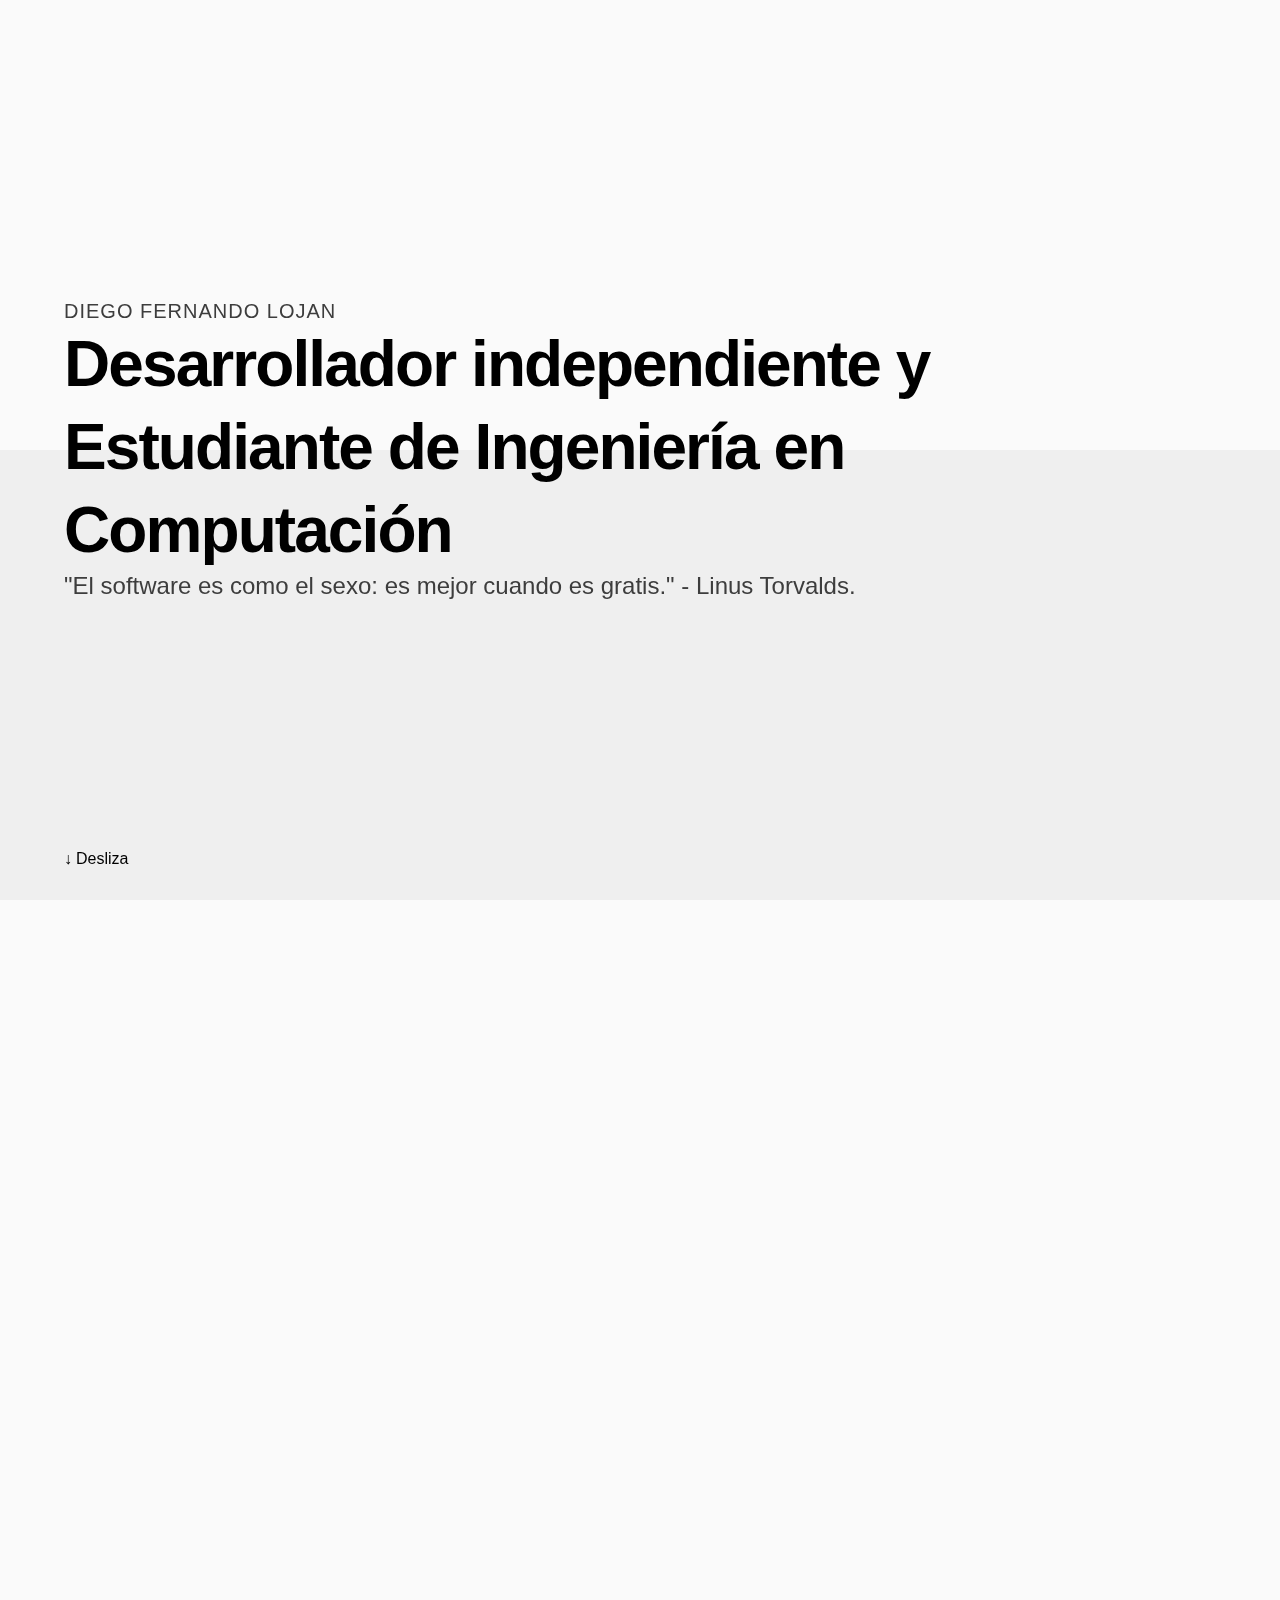
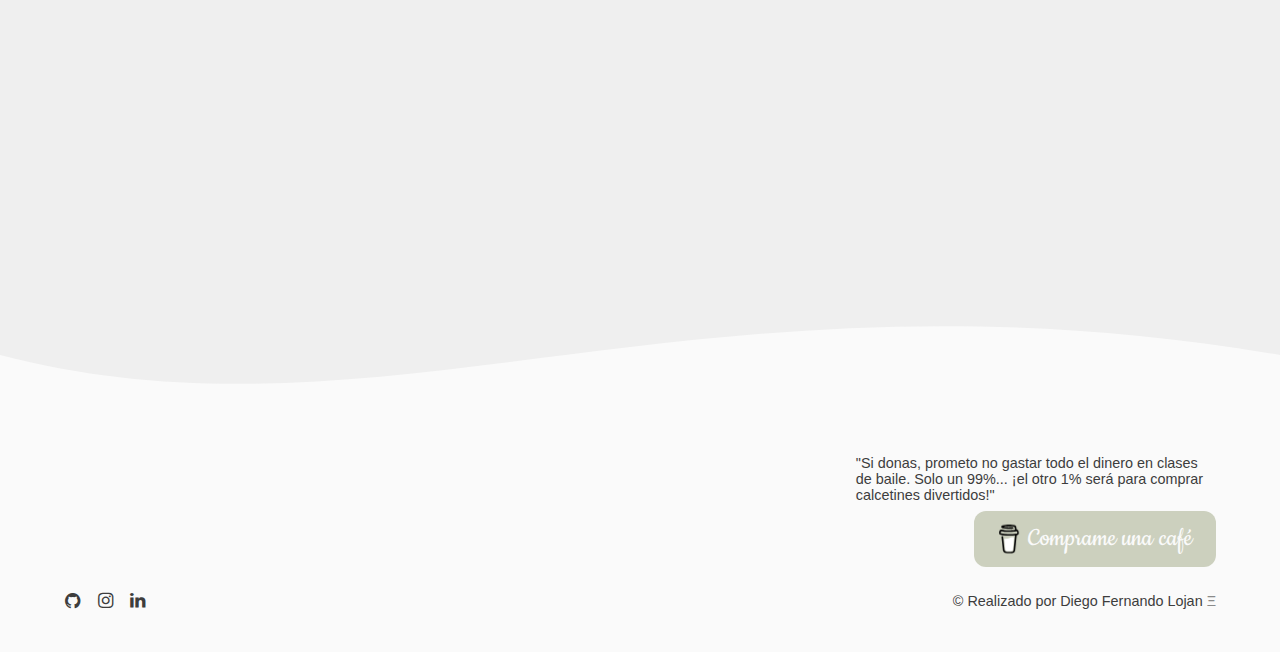
==== commit 862defb1: "poniendo otro proyecto" ====
--- a/index.html
+++ b/index.html
@@ -552,6 +552,7 @@
       </a>
       <div class="nav-links">
         <a href="#about" class="link">Acerca de</a>
+        <a href="#skills" class="link">Habilidades</a>
         <a href="#projects" class="link">Proyectos</a>
         <a href="#talks" class="link">Videos</a>
         <a href="#articles" class="link">Personal</a>
@@ -684,6 +685,7 @@
         </div>
       </div>
     </section>
+    
     <div class="wave-border top">
       <svg viewBox="0 0 500 150" preserveAspectRatio="none" style="height: 100%; width: 100%;">
         <path d="M0.00,49.98 C149.99,150.00 349.20,-49.98 500.00,49.98 L500.00,150.00 L0.00,150.00 Z"
@@ -809,6 +811,38 @@
               </div>
             </div>
           </div>
+
+          <div class="project scroll-in">
+            <div class="project-image">
+              <img src="./static/images/projects/api.png" width="720" height="340"
+                alt="Jemima Abu: Self Taught Developer, School Taught Engineer">
+            </div>
+            <div class="project-content-container">
+              <div class="project-content">
+                <h3 class="project-title">
+                  Ricky y Morty - API
+                </h3>
+                <div class="project-description">
+                  <p>
+                    Una aplicación web donde se consume el API: https://rickandmortyapi.com que muestra datos de la serie de Adult Swim "Rick y Morty" de manera interactiva.
+                  </p>
+                </div>
+                <ul class="project-tags">
+                  <li class="tag">REACT</li>
+                  <li class="tag">WEBPACK</li>
+                  <li class="tag">JAVASCRIPT</li>
+                  <li class="tag">BABEL</li>
+
+                </ul>
+                <div class="project-links">
+                  <a href="https://github.com/DiegoFernandoLojanTN/RickyMorty_API-React_WebPack_Babel.git" target="_blank" rel="noopener"
+                    class="link-btn">IR AL GITHUB</a>
+                </div>
+              </div>
+            </div>
+          </div>
+
+
         </div>
         <div class="section-link scroll-in">
           <a href="https://github.com/DiegoFernandoLojanTN?tab=repositories" class="link-btn">Ver todos los
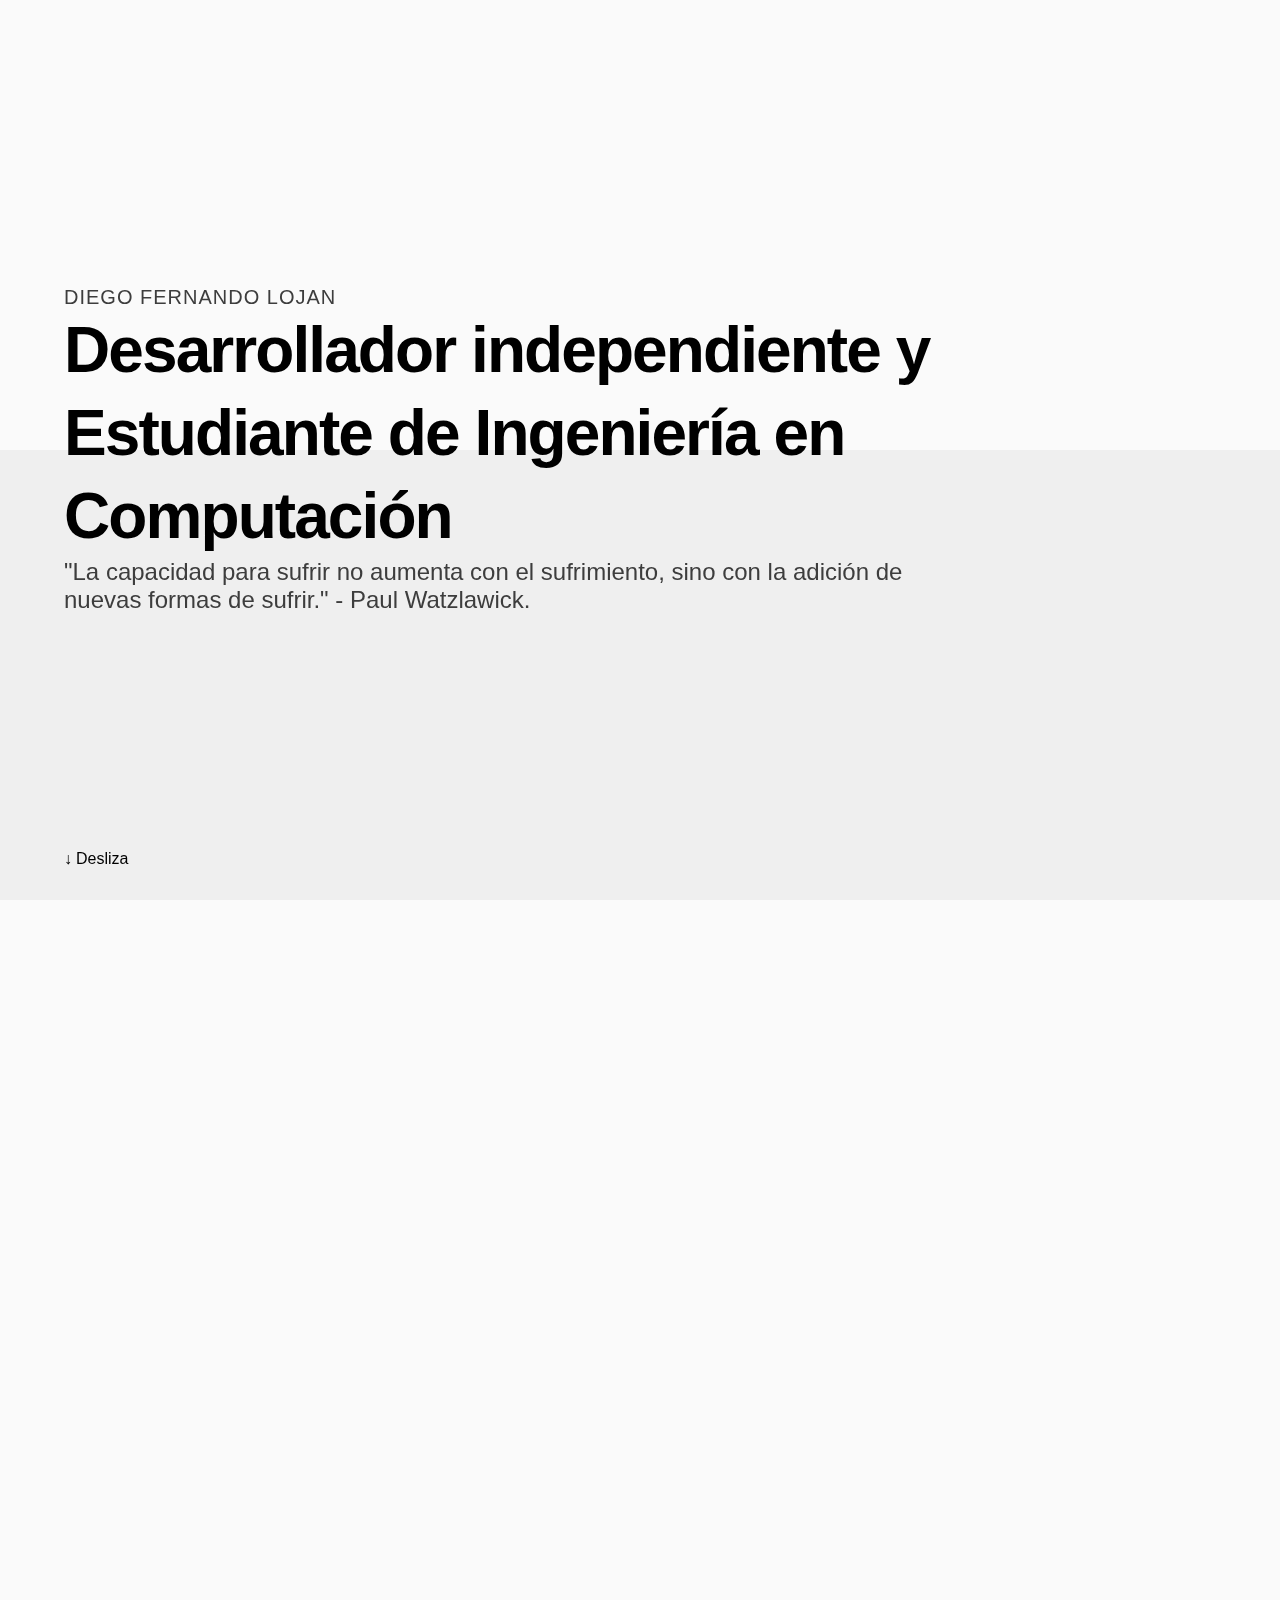
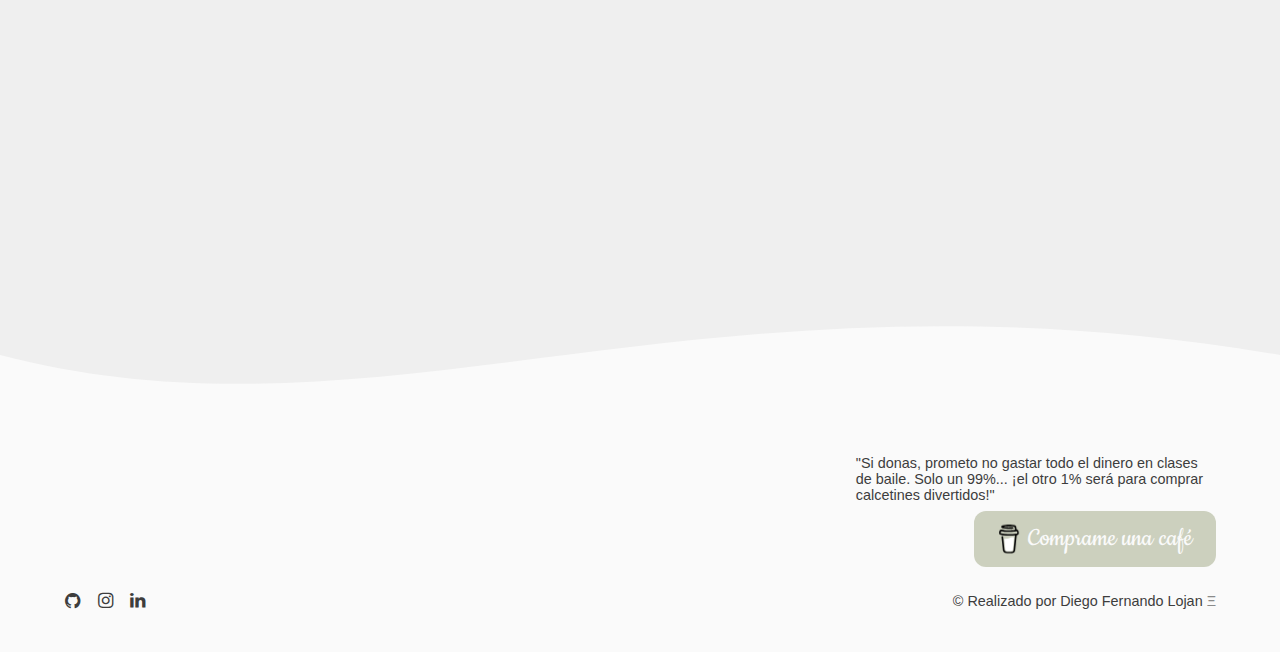
==== commit 6c6600e3: "poniendo nuevas cosas" ====
--- a/index.html
+++ b/index.html
@@ -537,7 +537,7 @@
           </h1>
         </div>
         <h2 class="animate-subtitle">
-          "El software es como el sexo: es mejor cuando es gratis." - Linus Torvalds.
+          "La capacidad para sufrir no aumenta con el sufrimiento, sino con la adición de nuevas formas de sufrir." - Paul Watzlawick.
         </h2>
         <div class="scroll-button animate-scroll" tabindex="0">
           <div class="arrow">↓</div> Desliza
@@ -552,8 +552,8 @@
       </a>
       <div class="nav-links">
         <a href="#about" class="link">Acerca de</a>
-        <a href="#skills" class="link">Habilidades</a>
         <a href="#projects" class="link">Proyectos</a>
+        <a href="certificados.html" class="link">Certificados</a>
         <a href="#talks" class="link">Videos</a>
         <a href="#articles" class="link">Personal</a>
         <div class="social-media">
@@ -685,7 +685,7 @@
         </div>
       </div>
     </section>
-    
+
     <div class="wave-border top">
       <svg viewBox="0 0 500 150" preserveAspectRatio="none" style="height: 100%; width: 100%;">
         <path d="M0.00,49.98 C149.99,150.00 349.20,-49.98 500.00,49.98 L500.00,150.00 L0.00,150.00 Z"
@@ -824,7 +824,8 @@
                 </h3>
                 <div class="project-description">
                   <p>
-                    Una aplicación web donde se consume el API: https://rickandmortyapi.com que muestra datos de la serie de Adult Swim "Rick y Morty" de manera interactiva.
+                    Una aplicación web donde se consume el API: https://rickandmortyapi.com que muestra datos de la
+                    serie de Adult Swim "Rick y Morty" de manera interactiva.
                   </p>
                 </div>
                 <ul class="project-tags">
@@ -835,8 +836,8 @@
 
                 </ul>
                 <div class="project-links">
-                  <a href="https://github.com/DiegoFernandoLojanTN/RickyMorty_API-React_WebPack_Babel.git" target="_blank" rel="noopener"
-                    class="link-btn">IR AL GITHUB</a>
+                  <a href="https://github.com/DiegoFernandoLojanTN/RickyMorty_API-React_WebPack_Babel.git"
+                    target="_blank" rel="noopener" class="link-btn">IR AL GITHUB</a>
                 </div>
               </div>
             </div>
@@ -858,6 +859,7 @@
           style="stroke: var(--neon-color); fill: none;"></path>
       </svg>
     </div>
+
     <section id="talks">
       <div class="container">
         <div class="title-container scroll-in">
@@ -959,16 +961,16 @@
         <div class="articles-container">
           <div class="article scroll-in">
             <div class="article-image">
-              <a href="#articles" target="_blank" rel="noopener">
+              <a href="Neo.html" target="_blank" rel="noopener">
                 <img src="./static/images/articles/Neo.png" alt="How To Learn JavaScript">
               </a>
             </div>
             <div class="article-content">
               <div class="article-site">
-                <a href="#articles" target="_blank" rel="noopener">Mascota</a>
+                <a href="Neo.html" target="_blank" rel="noopener">Mascota</a>
               </div>
               <h3 class="article-title">
-                <a href="#articles" target="_blank" rel="noopener">
+                <a href="Neo.html" target="_blank" rel="noopener">
                   Neo: El pitbull con un carácter audaz y alergias desafiantes
                 </a>
               </h3>
--- a/static/css/main.css
+++ b/static/css/main.css
@@ -311,6 +311,34 @@
 .scroll-in.unscrolled {
   animation: fade-out-top 1s cubic-bezier(0.39, 0.575, 0.565, 1) both;
 }
+
+
+.main .certificados {
+  min-height: 100vh;
+  padding: 3rem 0;
+  margin-bottom: 2rem;
+}
+.main .certificados .contenedor-certificados {
+  display: grid;
+  justify-content: center;
+  grid-template-columns: repeat(auto-fit, minmax(21.875rem, 1fr));
+  grid-gap: 2rem;
+}
+.main .certificados .contenedor-certificados img {
+  width: 100%;
+  height: 100%;
+  transition: all 0.5s ease-in-out;
+}
+.main .certificados .contenedor-certificados img:hover {
+  transform: scale(1.1);
+}
+
+
+
+
+
+
+
 
 footer {
   padding-top: 2rem;
